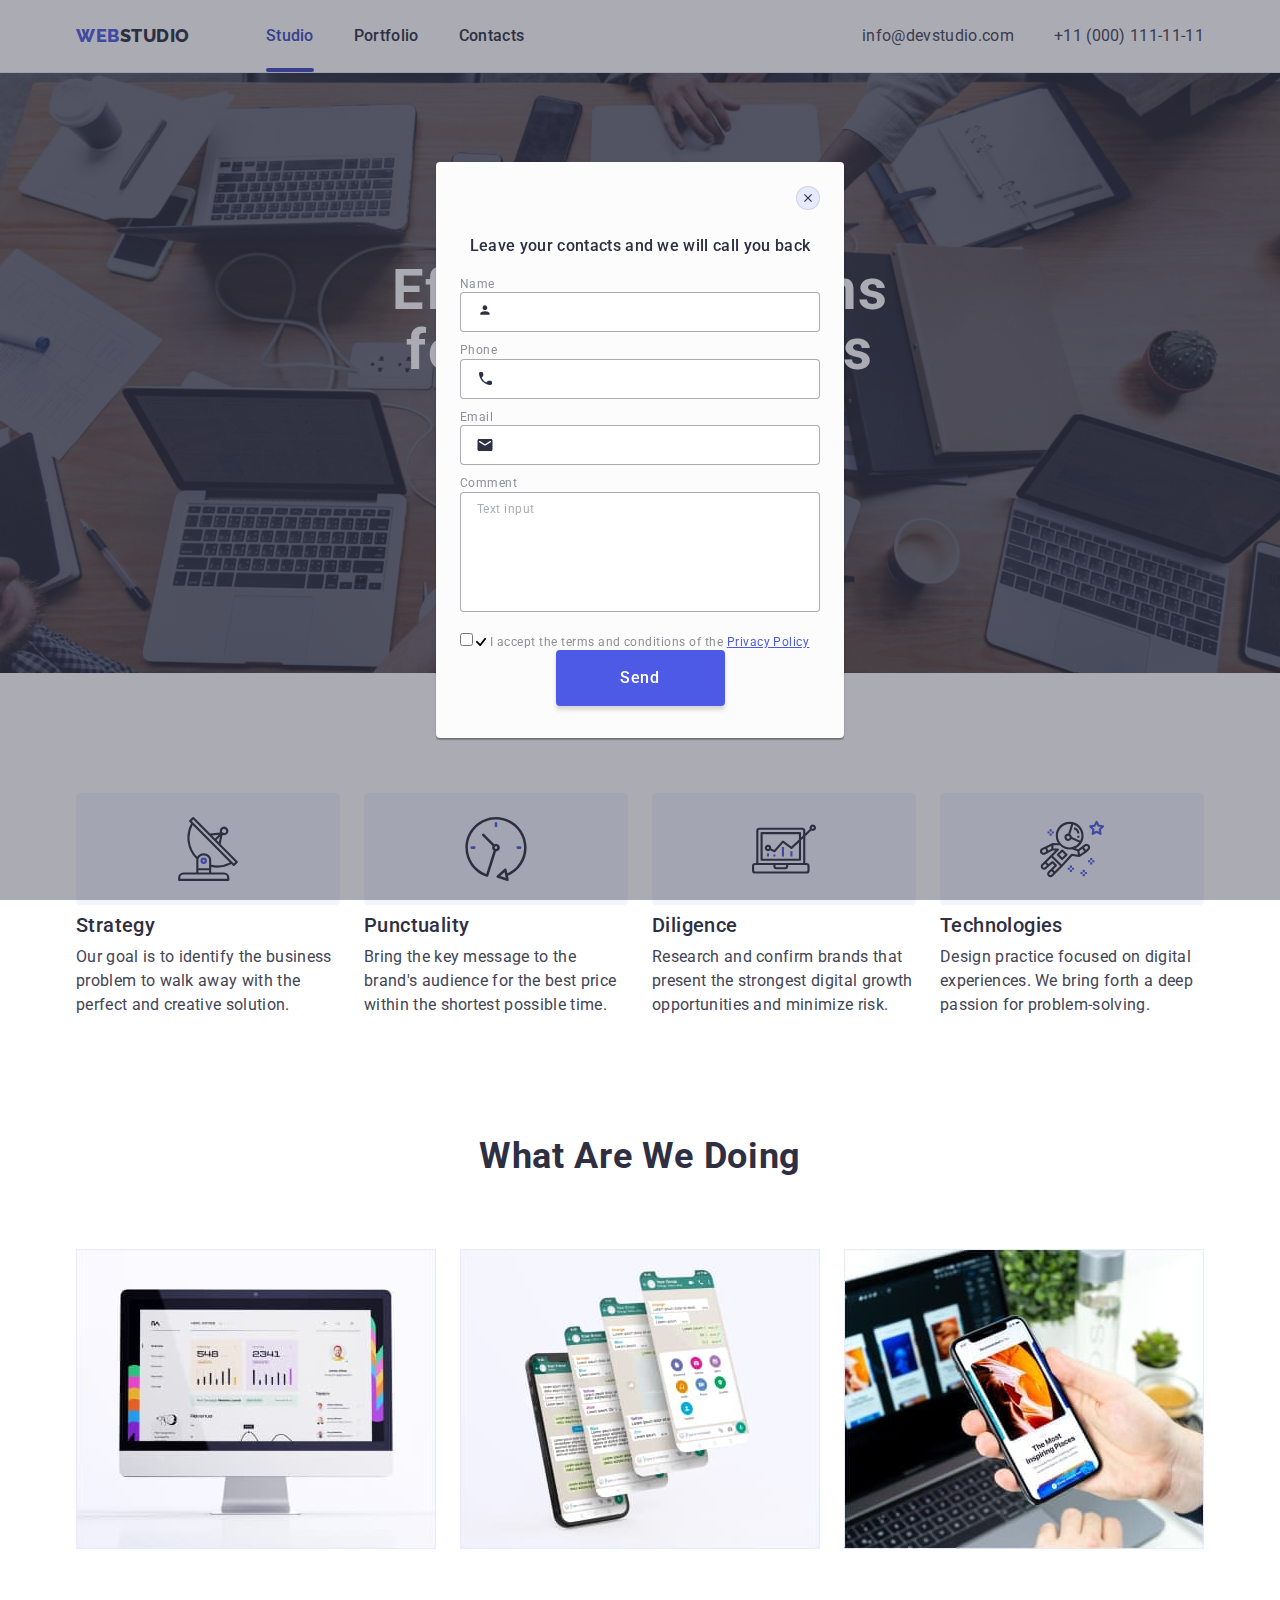
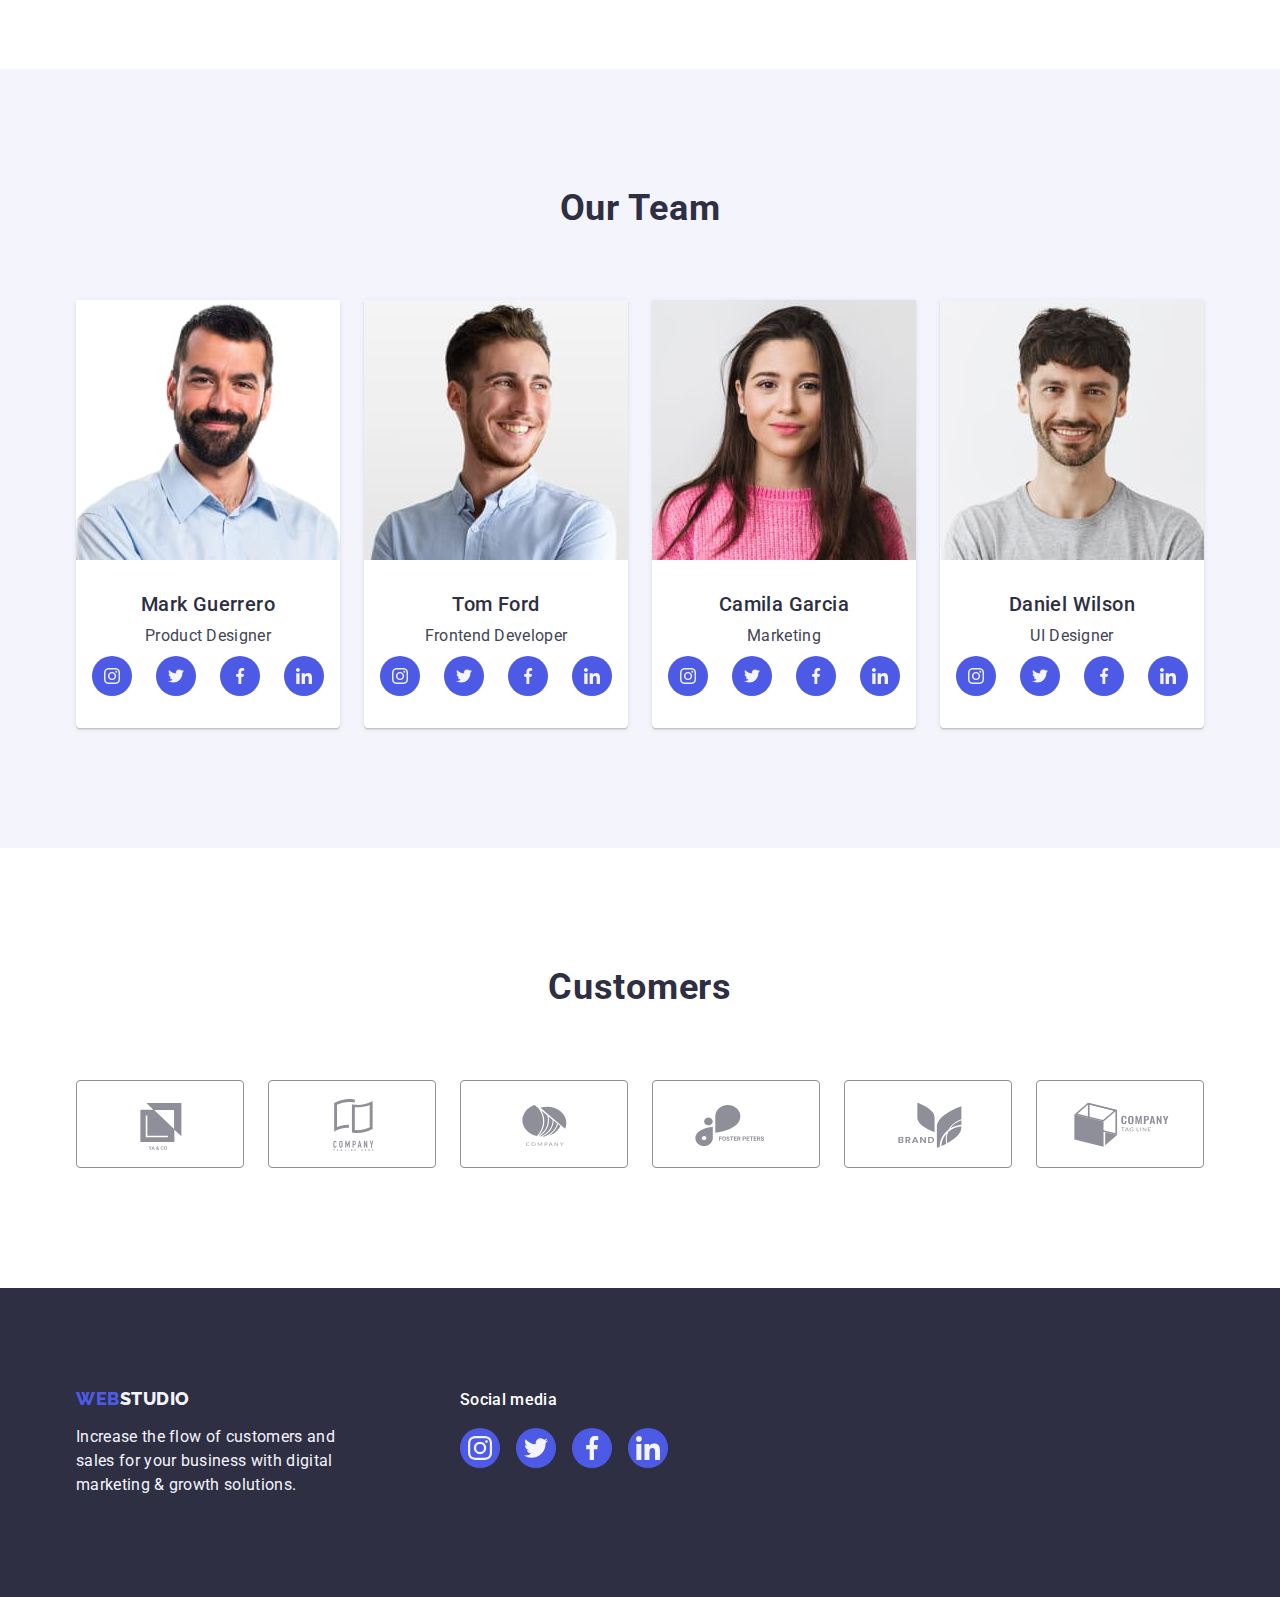
==== index.html @ 2c572b3d "a" ====
<!DOCTYPE html>
<html lang="en">

<head>
  <meta charset="UTF-8" />
  <meta http-equiv="X-UA-Compatible" content="IE=edge" />
  <meta name="viewport" content="width=device-width, initial-scale=1.0" />
  <title>Studio</title>
  <link rel="preconnect" href="https://fonts.googleapis.com">
  <link rel="preconnect" href="https://fonts.gstatic.com" crossorigin>
  <link href="https://fonts.googleapis.com/css2?family=Raleway:wght@800&family=Roboto:wght@400;500;700;900&display=swap" 
        rel="stylesheet">
  <link rel="stylesheet" href="https://cdn.jsdelivr.net/npm/modern-normalize@1.1.0/modern-normalize.min.css">
  <link rel="stylesheet" href="./css/styles.css">
</head>
<body>
  <!-- Header -->
  <header class="header">
    <div class="container page-header-container">
      <nav class="navigation">
        <a class="logo link" href="./index.html">Web<span class="studio-logo-theme-light">Studio</span></a>
        <ul class="menu list">
          <li class="menu-item ">
            <a class="menu-item-link current link" href="./index.html">Studio</a>
          </li>
          <li class="menu-item">
            <a class="menu-item-link link" href="./portfolio.html">Portfolio</a>
          </li>
          <li class="menu-item">
            <a class="menu-item-link link" href="">Contacts</a>
          </li>
        </ul>
      </nav>
      <address class="contact">
        <ul class="contact list">
          <li class="contact-item">
            <a class="contact-item-link link" href="mailto:info@devstudio.com">info@devstudio.com</a>
          </li>
          <li class="contact-item">
            <a class="contact-item-link link" href="tel:+110001111111">+11 (000) 111-11-11</a>
          </li>
        </ul>
      </address>
    </div>
  </header>
  
  <main>
    <!-- HERO -->
    <section class="hero bg-theme-dark overlay">
      <div class="container">
        <h1 class="main-title">Effective Solutions<br>for Your Business</h1>
        <button class="modal-service-btn" type="button" data-modal-open>Order Service</button>
      </div>
  </section>

    <!-- FEATURES -->
    <section class="features section">
      <div class="container">
        <h2 class="features-title title visually-hidden" hidden>Features</h2>
          <ul class="features-list list">
            <li class="features-list-item">
              <div class="icon-container">
                <svg aria-label="antenna" class="features-icon" width="64" height="64">
                  <use href="./images/icons.svg#icon-antenna" ></use>
                </svg>
              </div>
              <h3 class="subtitle">Strategy</h3>
              <p class="description features-description">
                Our goal is to identify the business problem to walk away with
                the perfect and creative solution.
              </p>
            </li>
            <li class="features-list-item">
              <div class="icon-container">
                <svg aria-label="clock" class="features-icon" width="64" height="64">
                  <use href="./images/icons.svg#icon-clock" ></use>
                </svg>
              </div>
              <h3 class="subtitle">Punctuality</h3>
              <p class="description features-description">
                Bring the key message to the brand's audience for the best price
                within the shortest possible time.
              </p>
            </li>
            <li class="features-list-item">
              <div class="icon-container">
                <svg aria-label="diagram" class="features-icon" width="64" height="64">
                  <use href="./images/icons.svg#icon-diagram" ></use>
                </svg>
              </div>
              <h3 class="subtitle">Diligence</h3>
              <p class="description features-description">
                Research and confirm brands that present the strongest digital
                growth opportunities and minimize risk.
              </p>
            </li>
            <li class="features-list-item">
              <div class="icon-container">
                <svg aria-label="astronaut" class="features-icon" width="64" height="64">
                  <use href="./images/icons.svg#icon-astronaut" ></use>
                </svg>
              </div>
              <h3 class="subtitle">Technologies</h3>
              <p class="description features-description">
                Design practice focused on digital experiences. We bring forth a
                deep passion for problem-solving.
              </p>
            </li>
          </ul>
        </div>
    </section>

    <!-- WORK EXAMPLES -->
    <section class="work-examples">
      <div class="container">
        <h2 class="work-examples-title title">What are we doing</h2>
          <ul class="work-examples-list list">
            <li class="work-examples-list-item">
              <img src="./images/img1.jpg" alt="statistics on the monitor" width="360" height="300" />
            </li>
            <li class="work-examples-list-item">
              <img src="./images/img2.jpg" alt="screenshots of the smartphone" width="360" height="300" />
            </li>
            <li class="work-examples-list-item">
              <img src="./images/img3.jpg" alt="smartphone" width="360" height="300" />
            </li>
          </ul>
      </div>
      
    </section>

    <!--TEAM -->
    <section class="team section">
      <div class="container">
          <h2 class="team-title title">Our Team</h2>
        <ul class="team-list list">
          <li class="team-list-item">
            <img src="./images/mark-guerrero.jpg" alt="Mark Guerrero" width="264" height="260" />
            <div class="team-card-content-wrapper">
              <h3 class="subtitle">Mark Guerrero</h3>
              <p class="description team-desc">Product Designer</p>
              <ul class="social-list list">
                <li class="social-list-item">
                  <a href="" class="social-list-link">
                    <svg aria-label="instagram" class="social-icon" width="16" height="16" >
                      <use href="./images/icons.svg#icon-instagram"></use>
                    </svg>
                  </a>
                </li>
                <li class="social-list-item">
                  <a href="" class="social-list-link">
                    <svg aria-label="twitter" class="social-icon" width="16" height="16" >
                      <use href="./images/icons.svg#icon-twitter"></use>
                    </svg>
                  </a>
                </li>
                <li class="social-list-item">
                  <a href="" class="social-list-link">
                    <svg aria-label="facebook" class="social-icon" width="16" height="16" >
                      <use href="./images/icons.svg#icon-facebook"></use>
                    </svg>
                  </a>
                </li>
                <li class="social-list-item">
                  <a href="" class="social-list-link">
                    <svg aria-label="linkedin" class="social-icon" width="16" height="16" >
                      <use href="./images/icons.svg#icon-linkedin"></use>
                    </svg>
                  </a>
                </li>
              </ul>
            </div>
          </li>
          <li class="team-list-item">
            <img src="./images/tom-ford.jpg" alt="Tom Ford" width="264" height="260" />
            <div class="team-card-content-wrapper">
              <h3 class="subtitle">Tom Ford</h3>
              <p class="description team-desc">Frontend Developer</p>
              <ul class="social-list list">
                <li class="social-list-item">
                  <a href="" class="social-list-link">
                    <svg aria-label="instagram" class="social-icon" width="16" height="16" >
                      <use href="./images/icons.svg#icon-instagram"></use>
                    </svg>
                  </a>
                </li>
                <li class="social-list-item">
                  <a href="" class="social-list-link">
                    <svg aria-label="twitter" class="social-icon" width="16" height="16" >
                      <use href="./images/icons.svg#icon-twitter"></use>
                    </svg>
                  </a>
                </li>
                <li class="social-list-item">
                  <a href="" class="social-list-link">
                    <svg aria-label="facebook" class="social-icon" width="16" height="16" >
                      <use href="./images/icons.svg#icon-facebook"></use>
                    </svg>
                  </a>
                </li>
                <li class="social-list-item">
                  <a href="" class="social-list-link">
                    <svg aria-label="linkedin" class="social-icon" width="16" height="16" >
                      <use href="./images/icons.svg#icon-linkedin"></use>
                    </svg>
                  </a>
                </li>
              </ul>
            </div>
          </li>
          <li class="team-list-item">
            <img src="./images/camila-garcia.jpg" alt="Camila Garcia" width="264" height="260" />
            <div class="team-card-content-wrapper">
              <h3 class="subtitle">Camila Garcia</h3>
              <p class="description team-desc">Marketing</p>
              <ul class="social-list list">
                <li class="social-list-item">
                  <a href="" class="social-list-link">
                    <svg aria-label="instagram" class="social-icon" width="16" height="16" >
                      <use href="./images/icons.svg#icon-instagram"></use>
                    </svg>
                  </a>
                </li>
                <li class="social-list-item">
                  <a href="" class="social-list-link">
                    <svg aria-label="twitter" class="social-icon" width="16" height="16" >
                      <use href="./images/icons.svg#icon-twitter"></use>
                    </svg>
                  </a>
                </li>
                <li class="social-list-item">
                  <a href="" class="social-list-link">
                    <svg aria-label="facebook" class="social-icon" width="16" height="16" >
                      <use href="./images/icons.svg#icon-facebook"></use>
                    </svg>
                  </a>
                </li>
                <li class="social-list-item">
                  <a href="" class="social-list-link">
                    <svg aria-label="linkedin" class="social-icon" width="16" height="16" >
                      <use href="./images/icons.svg#icon-linkedin"></use>
                    </svg>
                  </a>
                </li>
              </ul>
            </div>
          </li>
          <li class="team-list-item">
            <img src="./images/daniel-wilson.jpg" alt="Daniel Wilson" width="264" height="260" />
            <div class="team-card-content-wrapper">
              <h3 class="subtitle">Daniel Wilson</h3>
              <p class="description team-desc">UI Designer</p>
              <ul class="social-list list">
                <li class="social-list-item">
                  <a href="" class="social-list-link">
                    <svg aria-label="instagram" class="social-icon" width="16" height="16" >
                      <use href="./images/icons.svg#icon-instagram"></use>
                    </svg>
                  </a>
                </li>
                <li class="social-list-item">
                  <a href="" class="social-list-link">
                    <svg aria-label="twitter" class="social-icon" width="16" height="16" >
                      <use href="./images/icons.svg#icon-twitter"></use>
                    </svg>
                  </a>
                </li>
                <li class="social-list-item">
                  <a href="" class="social-list-link">
                    <svg aria-label="facebook" class="social-icon" width="16" height="16" >
                      <use href="./images/icons.svg#icon-facebook"></use>
                    </svg>
                  </a>
                </li>
                <li class="social-list-item">
                  <a href="" class="social-list-link">
                    <svg aria-label="linkedin" class="social-icon" width="16" height="16" >
                      <use href="./images/icons.svg#icon-linkedin"></use>
                    </svg>
                  </a>
                </li>
              </ul>
            </div>
          </li>
        </ul>
      </div>
    </section>

    <!-- CUSTOMERS -->
    <section class="castomers section">
      <div class="container">
        <h2 class="title">Customers</h2>
        <ul class="customers-list list">
          <li class="customers-list-item">
            <a href="" class="customers-list-link">
              <svg aria-label="logo-customers" class="logo-customers" width="104" height="56">
                <use href="./images/icons.svg#icon-logo"></use>
              </svg>
            </a>
          </li>
          <li class="customers-list-item">
            <a href="" class="customers-list-link">
              <svg aria-label="logo-customers" class="logo-customers" width="104" height="56">
                <use href="./images/icons.svg#icon-logo-1"></use>
              </svg>
            </a>
          </li>
          <li class="customers-list-item">
            <a href="" class="customers-list-link">
              <svg aria-label="logo-customers" class="logo-customers" width="104" height="56">
                <use href="./images/icons.svg#icon-logo-2"></use>
              </svg>
            </a>
          </li>
          <li class="customers-list-item">
            <a href="" class="customers-list-link">
              <svg aria-label="logo-customers" class="logo-customers" width="104" height="56">
                <use href="./images/icons.svg#icon-logo-3"></use>
              </svg>
            </a>
          </li>
          <li class="customers-list-item">
            <a href="" class="customers-list-link">
              <svg aria-label="logo-customers" class="logo-customers" width="104" height="56">
                <use href="./images/icons.svg#icon-logo-4"></use>
              </svg>
            </a>
          </li>
          <li class="customers-list-item">
            <a href="" class="customers-list-link">
              <svg aria-label="logo-customers" class="logo-customers" width="104" height="56">
                <use href="./images/icons.svg#icon-logo-5"></use>
              </svg>
            </a>
          </li>
        </ul>
      </div>
    </section>
  </main>
<!-- FOOTER -->
  <footer class="footer bg-theme-dark">
    <div class="footer-container container ">
      <div class="footer-media-container">
        <a class="logo-theme-dark link" href="./index.html">Web<span class="studio-logo-theme-dark">Studio</span></a>
        <p class="desc-theme-dark description">
          Increase the flow of customers and sales for your business with digital marketing & growth solutions.
        </p>
      </div>
      <div class="social-media-container">
        <p class="footer-media-desc description">Social media</p>
        <ul class="social-list-footer list">
          <li class="social-list-item">
            <a href="" class="social-list-link footer-social-link">
              <svg aria-label="instagram" class="social-icon" width="24" height="24" >
                <use href="./images/icons.svg#icon-instagram"></use>
              </svg>
            </a>
          </li>
          <li class="social-list-item">
            <a href="" class="social-list-link footer-social-link">
              <svg aria-label="twitter" class="social-icon" width="24" height="24" >
                <use href="./images/icons.svg#icon-twitter"></use>
              </svg>
            </a>
          </li>
          <li class="social-list-item">
            <a href="" class="social-list-link footer-social-link">
              <svg aria-label="facebook" class="social-icon" width="24" height="24" >
                <use href="./images/icons.svg#icon-facebook"></use>
              </svg>
            </a>
          </li>
          <li class="social-list-item">
            <a href="" class="social-list-link footer-social-link">
              <svg aria-label="linkedin" class="social-icon" width="24" height="24" >
                <use href="./images/icons.svg#icon-linkedin"></use>
              </svg>
            </a>
          </li>
        </ul>
      </div>
    </div>
  </footer>

<!-- MODAL WINDOW -->
<div class="backdrop" data-modal>
  <div class="modal-window">
    <button type="button" class="modal-close-btn" data-modal-close>
      <svg aria-label="close" class="modal-close-btn-icon" width="8" height="8">
        <use href="./images/icons.svg#icon-close"></use>
      </svg>
    </button>

<!-- MODAL FORM -->
    <form class="modal-form">
      <p class="modal-form-desc">Leave your contacts and we will call you back</p>
<!-- INPUTS-NAME-PHONE-EMAIL -->
      <label class="modal-form-field">
        <span class="modal-form-input-desc">Name</span>
        <span class="modal-form-input-wrapper">
          <input class="modal-form-input" type="text" name="user_name" required pattern="[a-zA-Zа-яА-ЯіІїЇґҐ]+" minlength="2">
          <svg class="input-icon" aria-label="person-icon" width="18" height="18">
            <use href="./images/icons.svg#icon-person"></use>
          </svg>
        </span>
      </label>
      <label class="modal-form-field">
        <span class="modal-form-input-desc">Phone</span>
        <span class="modal-form-input-wrapper">
          <input type="tel" name="user_phone_number" class="modal-form-input" required pattern="[0-9]{3}-[0-9]{3}-[0-9]{2}-[0-9]{2}"
          title="xxx-xxx-xx-xx">
          <svg aria-label="phone-icon" class="input-icon" width="18" height="24" >
            <use href="./images/icons.svg#icon-phone"></use>
          </svg>
        </span>
      </label>
      <label class="modal-form-field">
        <span class="modal-form-input-desc">Email</span>
        <span class="modal-form-input-wrapper">
          <input type="email" name="user_email" class="modal-form-input" required>
          <svg aria-label="phone-icon" class="input-icon" width="18" height="24">
            <use href="./images/icons.svg#icon-email"></use>
          </svg>
        </span>
      </label>
<!-- TEXTAREA -->
      <label class="modal-form-text-input">
        <span class="modal-form-input-desc">Comment</span>
        <textarea class="modal-form-message" name="user-message" placeholder="Text input"></textarea>
      </label>
<!-- CHECKBOX -->
      <label for="user-policy" class="modal-form-check-desc">
        <input class="modal-form-check" type="checkbox" name="user-policy" required>
        <svg class="modal-form-own-checkbox" width="10" height="8">
          <use class="modal-form-chekmark-icon" href="./images/icons.svg#icon-check"></use>
        </svg>
        I accept the terms and conditions of the&nbsp;<a href="" class="policy-link">Privacy Policy</a>
      </label>
<!-- SUBMIT BUTTON -->
      <button type="submit" class="modal-form-submit-btn">Send</button>
    </form>
    </div>
    </div>

  <script src="./js/modal.js"></script>
</body>
</html>
---- css/styles.css ----
:root {
    --primary-font: 'Roboto', sans-serif;
    --secondary-font: 'Raleway', sans-serif;
    --primary-text-color-theme-light: #2E2F42;
    --secondary-text-color-theme-light: #434455;
    --primary-text-color-theme-dark: #F4F4FD;
    --accent-color: #404BBF;
    --accent-page-color: #4D5AE5;
    --secondary-page-color: #E7E9FC;
    --thirdly-page-color: #8E8F99;
    --background-color-theme-light: #FFFFFF;
    --background-color-theme-dark: #2E2F42;
    --accent-background-color: #31D0AA;
    --modal-color: #FCFCFC;
    --transition-dur-and-func: 250ms cubic-bezier(0.4, 0, 0.2, 1);
}

.list {
    list-style: none;
}

.link {
    text-decoration: none;
}

button {
    cursor: pointer;
}

h1,
h2,
h3,
h4,
p {
    margin-top: 0;
    margin-bottom: 0;
    letter-spacing: 0.02em;
}

ul,
ol {
    margin-top: 0;
    margin-bottom: 0;
    padding-left: 0;
}

img {
    display: block;
}

.container {
    width: 1158px;
    margin-right: auto;
    margin-left: auto;
    padding-left: 15px;
    padding-right: 15px;
}

.section {
    padding-top: 120px;
    padding-bottom: 120px;
}

.visually-hidden {
    position: absolute;
    width: 1px;
    height: 1px;
    margin: -1px;
    border: 0;
    padding: 0;
    white-space: nowrap;
    clip-path: inset(100%);
    clip: rect(0 0 0 0);
    overflow: hidden;
}

body {
    font-family: var(--primary-font);
    color: var(--secondary-text-color-theme-light);
    background-color: var(--background-color-theme-light);
}

/* ================COMPONENTS============ */
.subtitle {
    font-weight: 500;
    font-size: 20px;
    line-height: 1.2;
    color: var(--primary-text-color-theme-light);
    margin-bottom: 8px;
}

.description {
    font-size: 16px;
    line-height: 1.5;
    letter-spacing: 0.02em;
    color: var(--secondary-text-color-theme-light);
}

.desc-theme-dark {
    color: var(--primary-text-color-theme-dark);
    width: 264px;
}

.bg-theme-dark {
    background-color: var(--background-color-theme-dark);
    padding-top: 100px;
    padding-bottom: 100px;
}

.title {
    font-weight: 700;
    font-size: 36px;
    line-height: 1.1;
    text-align: center;
    text-transform: capitalize;
    color: var(--primary-text-color-theme-light);
    margin-bottom: 72px;
}

.logo {
    font-family: var(--secondary-font);
    font-weight: 800;
    font-size: 18px;
    line-height: 1.17;
    letter-spacing: 0.03em;
    text-transform: uppercase;
    color: var(--accent-page-color);
    margin-right: 76px;
}

.logo-theme-dark {
    display: flex;
    font-family: var(--secondary-font);
    font-weight: 800;
    font-size: 18px;
    line-height: 1.17;
    letter-spacing: 0.03em;
    text-transform: uppercase;
    color: var(--accent-page-color);
    margin-bottom: 16px;
}

.studio-logo-theme-dark {
    color: var(--primary-text-color-theme-dark);
}

.studio-logo-theme-light {
    color: var(--primary-text-color-theme-light);
}

/* ================/COMPONENTS============ */

/* ================HEADER================ */
.header {
    box-shadow: 0px 2px 1px rgba(46, 47, 66, 0.08), 0px 1px 1px rgba(46, 47, 66, 0.16), 0px 1px 6px rgba(46, 47, 66, 0.08);
}

.menu-item-link {
    position: relative;
    font-weight: 500;
    font-size: 16px;
    line-height: 1.5;
    letter-spacing: 0.02em;
    color: var(--primary-text-color-theme-light);
    padding: 26px 0 26px;
    transition: color var(--transition-dur-and-func);
}

.menu-item:not(:last-child) {
    margin-right: 40px;
}

.current::after {
    position: absolute;
    left: 0;
    bottom: -1px;
    content: '';
    display: block; 
    width: 100%;
    height: 4px;
    border-radius: 2px;
    background-color: var(--accent-color);
    transition: background-color var(--transition-dur-and-func);
}

.current {
    color: var(--accent-color);
}

.menu-item-link:hover,
.menu-item-link:focus {
    color: var(--accent-color);
}

/* ADDRESS */
.contact-item-link {
    font-style: normal;
    font-size: 16px;
    line-height: 1.5;
    letter-spacing: 0.02em;
    color: var(--secondary-text-color-theme-light);
    transition: color var(--transition-dur-and-func);
}

.contact {
    display: flex;
    margin-left: auto;
}

.contact-item:not(:last-child) {
    margin-right: 40px;
}

.contact-item-link:hover,
.contact-item-link:focus {
    color: var(--accent-color);
}

.header {
    display: flex;
    padding-top: 24px;
    padding-bottom: 24px;
    border-bottom: 1px solid var(--secondary-page-color);
}

.page-header-container {
    display: flex;
    align-items: center;
}

.menu {
    display: flex;
}

.navigation {
    display: flex;
    align-items: center;
}

/* ===============/HEADER================= */

/* ===============HERO================= */
.overlay {
    max-width: 1440px;
    height: 600px;
    margin-left: auto;
    margin-right: auto;
    background-repeat: no-repeat;
    background-position: center;
    background-size: cover;
    background-image:
    linear-gradient(rgba(46, 47, 66, 0.7), rgba(46, 47, 66, 0.7)),
    url(../images/people-office.jpg);
}

.modal-service-btn {
    display: block;
    font-family: var(--primary-font);
    font-weight: 500;
    font-size: 16px;
    line-height: 1.5;
    letter-spacing: 0.04em;
    color: var(--background-color-theme-light);
    text-align: center;
    background-color: var(--accent-page-color);
    border-radius: 4px;
    border: none;
    padding: 16px 32px;
    margin-top: 48px;
    margin-left: auto;
    margin-right: auto;
    min-width: 169px;
    transition: background-color var(--transition-dur-and-func);
}

.modal-service-btn:hover,
.modal-service-btn:focus {
    background-color: var(--accent-color);
}

.main-title {
    font-weight: 700;
    font-size: 56px;
    line-height: 1.07;
    color: var(--background-color-theme-light);
    max-width: 496px;
    text-align: center;
    margin-left: auto;
    margin-right: auto;
}

.hero {
    padding-top: 188px;
    padding-bottom: 188px;
}

/* ===============/HERO================= */

/* ===============FEATURES================= */
.features-list {
    display: flex;
    gap: 24px;
}

.features-description {
    max-width: 264px;
}

.icon-container {
    display: flex;
    justify-content: center;
    align-items: center;
    min-width: 264px;
    height: 112px;
    background-color: var(--primary-text-color-theme-dark);
    border-radius: 4px;
    margin-bottom: 8px;
}

/* ===============/FEATURES================= */

/* ================WORK EXAMPLES============= */
.work-examples {
    padding-bottom: 120px;
}

.work-examples-list {
    display: flex;
    gap: 24px;
    align-items: center;
}

.work-examples-list-item {
    width: calc((100% - 48px) / 3);
}
/* ================/WORK EXAMPLES============= */

/* ==============TEAM================= */
.team {
    background-color: var(--primary-text-color-theme-dark);
}

.team-list {
    display: flex;
    text-align: center;
    flex-wrap: wrap;
    gap: 24px;
}

.team-list-item {
    background-color: var(--background-color-theme-light);
    flex-basis: calc((100% - 72px) / 4);
    border-radius: 0px 0px 4px 4px;
    box-shadow: 0px 1px 6px rgba(46, 47, 66, 0.08), 0px 1px 1px rgba(46, 47, 66, 0.16), 0px 2px 1px rgba(46, 47, 66, 0.08);
}

.team-card-content-wrapper {
    padding: 32px 0px;
    max-width: 264px;
}

.team-desc {
    margin-bottom: 8px;
}

.social-list {
    display: flex;
    justify-content: center;
    gap: 24px;

}

.social-list-item {
    width: 40px;
    height: 40px;
    flex-basis: calc((100% - 72) / 4);
}

.social-list-link {
    display: flex;
    justify-content: center;
    align-items: center;
    width: 100%;
    height: 100%;
    border-radius: 50%;
    background-color: var(--accent-page-color);
    color: var(--primary-text-color-theme-dark);
    transition: background-color var(--transition-dur-and-func);
}

.social-list-link:hover,
.social-list-link:focus {
    background-color: var(--accent-color);
}

.social-icon {
    fill: currentColor;
}

/* ===============/TEAM================= */

/* ================CUSTOMERS================= */
.customers-list {
    display: flex;
    flex-wrap: wrap;
    align-items: center;
    gap: 24px;
}

.customers-list-item {
    flex-basis: calc((100% - 120px) / 6);
    height: 88px;
    background-color: var(--background-color-theme-light);
}

.customers-list-link {
    transition: border-color var(--transition-dur-and-func),
    color var(--transition-dur-and-func);
}

.customers-list-link:hover,
.customers-list-link:focus {
    border-color: var(--accent-color);
    color: var(--accent-color);
}

.logo-customers {
    fill:currentColor;
    transition: fill var(--transition-dur-and-func);
}

.logo-customers:hover,
.logo-customers:focus {
    fill: var(--accent-color);
}

.customers-list-link {
    display: flex;
    justify-content: center;
    align-items: center;
    width: 100%;
    height: 100%;
    border: 1px solid var(--thirdly-page-color);
    border-radius: 4px;
    color: var(--thirdly-page-color);
}

/* ===============/CUSTOMERS================= */

/* ================FOOTER================= */

.footer-container {
    display: flex;
    align-items: baseline;
}

.footer-media-container {
    margin-right: 120px;
}

.footer-media-desc {
    font-weight: 500;
    color: var(--background-color-theme-light);
    margin-bottom: 16px;
}

.social-list-footer {
    display: flex;
    flex-wrap: wrap;
    align-items: center;
    gap: 16px;
}

.footer-social-link:hover,
.footer-social-link:focus {
    background-color: var(--accent-background-color);
}
/* ===============/FOOTER================= */


/* ===============PORTFOLIO-PAGE================= */

/* ===============FILTER BUTTONS================= */
.filter-btn {
    font-family: var(--primary-font);
    font-weight: 500;
    font-size: 16px;
    text-align: center;
    line-height: 1.5;
    letter-spacing: 0.04em;
    color: var(--accent-page-color);
    background-color: var(--primary-text-color-theme-dark);
    border: 1px solid var(--secondary-page-color);
    border-radius: 4px;
    padding: 12px 24px;
    transition: color var(--transition-dur-and-func), 
    background-color var(--transition-dur-and-func),
    border-color var(--transition-dur-and-func),
    box-shadow var(--transition-dur-and-func);
}

.filter-btn:hover,
.filter-btn:focus {
    color: var(--background-color-theme-light);
    background-color: var(--accent-color);
    border: 1px solid transparent;
    box-shadow: 0px 3px 1px rgba(0, 0, 0, 0.1), 0px 2px 1px rgba(0, 0, 0, 0.08), 0px 2px 2px rgba(0, 0, 0, 0.12);
}

.filters-list {
    display: flex;
    gap: 24px;
    align-items: center;
    justify-content: center;
    margin-bottom: 72px;
}

/* ===============/FILTER BUTTONS================= */

/* ===============GALLERY================= */
.gallery {
    padding-top: 96px;
    padding-bottom: 120px;
}

.gallery-list {
    display: flex;
    flex-wrap: wrap;
    column-gap: 24px;
    row-gap: 48px;
    flex-basis: calc((100% - 48px) / 3);
}

.gallery-list-link {
    display: block;
    transition: box-shadow var(--transition-dur-and-func);
}

.gallery-list-content-wrapper {
    padding: 32px 16px;
    border: 1px solid var(--secondary-page-color);
    border-top: none;
}

.gallery-list-link:hover,
.gallery-list-link:focus {
    box-shadow: 0px 1px 6px rgba(46, 47, 66, 0.08), 0px 1px 1px rgba(46, 47, 66, 0.16), 0px 2px 1px rgba(46, 47, 66, 0.08);
}

.gallery-list-img-wrapper {
    position: relative;
    overflow: hidden;
}

.overlay-gallery-portfolio {
    position: absolute;
    top: 0;
    left: 0;
    width: 100%;
    height: 100%;
    background-color:var(--accent-page-color);
    color: var(--primary-text-color-theme-dark);
    padding: 40px 32px;
    overflow: auto;
    transform: translate(0, 100%);
    transition: transform var(--transition-dur-and-func)
}

.gallery-list-link:hover .overlay-gallery-portfolio,
.gallery-list-link:focus .overlay-gallery-portfolio {
    transform: translate(0, 0);
}
/* ===============/GALLERY================= */

/* ===============/PORTFOLIO-PAGE================= */

/* ===============MODAL WINDOW================= */
.backdrop {
    position: fixed;
    top: 0;
    left: 0;
    z-index: 100;
    width: 100%;
    height: 100%;
    background-color: rgba(46, 47, 66, 0.4);
    transition: opacity var(--transition-dur-and-func), 
    visibility var(--transition-dur-and-func);
}

.backdrop.is-hidden {
    opacity: 0;
    visibility: hidden;
    pointer-events: none;
}

.modal-window {
    position: absolute;
    top: 50%;
    left: 50%;
    transform: translate(-50%, -50%);
    width: 408px;
    min-height: 576px;
    border-radius: 4px;
    background-color: var(--modal-color);
    box-shadow: 0px 1px 1px rgba(0, 0, 0, 0.14), 0px 1px 3px rgba(0, 0, 0, 0.12), 0px 2px 1px rgba(0, 0, 0, 0.2);
    transition: transform var(--transition-dur-and-func);
    padding: 72px 24px 24px 24px;
}

.modal-close-btn {
    position: absolute;
    top: 24px;
    right: 24px;
    display: flex;
    justify-content: center;
    align-items: center;
    width: 24px;
    height: 24px;
    border-radius: 50%;
    padding: 0;
    background-color: var(--secondary-page-color);
    border: 1px solid rgba(0, 0, 0, 0.1);
    transition: background-color var(--transition-dur-and-func),
    border var(--transition-dur-and-func);
}

.modal-close-btn-icon {
    fill: var(--background-color-theme-dark);
}

.modal-close-btn:hover,
.modal-close-btn:focus {
    border: none;
    background-color: var(--accent-color);
}

.modal-close-btn:hover .modal-close-btn-icon,
.modal-close-btn:focus .modal-close-btn-icon {
    fill: var(--background-color-theme-light);
}

.modal-close-btn-icon {
    transition: fill var(--transition-dur-and-func);
}
/* ===============/MODAL WINDOW================= */

/* ===============MODAL FORM================= */
/* .modal-form {
    display: flex;
    flex-direction: column;
    max-height: 488;
    padding: 72px 24px 24px 24px; 
} */

.modal-form-desc {
    font-weight: 500;
    font-size: 16px;
    line-height: 1.5;
    letter-spacing: 0.02em;
    color: var(--primary-text-color-theme-light);
    text-align: center;
    margin-bottom: 16px;
}

/* =INPUTS-NAME_PHONE_EMAIL= */
.modal-form-field {
    display: block;
    margin-bottom: 8px;
}

.modal-form-input-desc {
    /* display: block; */
    font-weight: 400;
    font-size: 12px;
    line-height: 1.16px;
    letter-spacing: 0.04em;
    color: var(--thirdly-page-color);
    margin-bottom: 4px;
}

.modal-form-input{
    width: 100%;
    height: 40px;
    padding-left: 38px;
    border-radius: 4px;
    border: 1px solid rgba(46, 47, 66, 0.4);
    color: var(--primary-text-color-theme-light);
    transform: border-color var(--transition-dur-and-func);
}

.modal-form-input:focus {
    outline: none;
    border-color: var(--accent-page-color);
}

.modal-form-input-wrapper {
    position: relative;
    display: block;
}

.input-icon {
    position: absolute;
    top: 50%;
    left: 16px;
    transform: translateY(-50%);
    /* display: block; */
    fill: var(--primary-text-color-theme-light);
    cursor: pointer;
    transition: fill var(--transition-dur-and-func),
    filter var(--transition-dur-and-func);
}

.modal-form-input:focus + .input-icon {
    fill: var(--accent-page-color);
    /* filter: drop-shadow(0px 4px 4px rgba(0, 0, 0, 0.25)) drop-shadow(0px 4px 4px rgba(0, 0, 0, 0.25)); */
}
/* =/NAME_PHONE_EMAIL= */


/* =TEXTAREA=*/
.modal-form-text-input {
    display: block;
    margin-bottom: 16px;
}

.modal-form-message {
    resize: none;
    width: 100%;
    height: 120px;
    padding: 8px 16px;
    border: 1px solid rgba(46, 47, 66, 0.4);
    border-radius: 4px;
    color: var(--primary-text-color-theme-light);
    transition: border-color var(--transition-dur-and-func);
}

.modal-form-message::placeholder {
    padding-top: 8px;
    font-weight: 400;
    font-size: 12px;
    line-height: 1.16px;
    letter-spacing: 0.04em;
    color: rgba(46, 47, 66, 0.4);
}

.modal-form-message:focus {
    outline: none;
    border-color: var(--accent-page-color);
}
/* =/TEXTAREA=*/

/* =CHECKBOX= */

/* .modal-form-check-desc::before {
    display: block;
    width: 16px;
    height: 16px;
    border-radius: 2px;
    border: 1px solid rgba(46, 47, 66, 0.4);
    content: "";
    cursor: pointer;
    margin-right: 8px;
} */

.policy-link {
    color: var(--accent-page-color);
}

.modal-form-check-desc {
    /* display: flex; */
    /* align-items: center; */
    font-size: 12px;
    line-height: 1.16;
    letter-spacing: 0.04em;
    color: var(--thirdly-page-color);
    margin-bottom: 24px;
} 

/* .modal-form-input-fake-check {
    opacity: 0;
} */

/* .fake-check {
opacity: 0;
} */
/* .modal-form-check:checked + .modal-form-input-fake-check + span {
opacity: 1;
} */


/* .modal-form-check:checked + .modal-form-check-desc::before {
background-color: var(--accent-color);
border-color: var(--accent-color);
} */

.modal-form-check:focus + .modal-form-check-desc::before {
    /* background-color: var(--accent-color); */
    border-color: var(--accent-color);
    }

.modal-form-submit-btn {
    display: block;
    margin-right: auto;
    margin-left: auto;
    align-self: center;
    font-weight: 500;
    font-size: 16px;
    line-height: 1.5;
    letter-spacing: 0.04em;
    text-align: center;
    border-radius: 4px;
    color: var(--background-color-theme-light); 
    border: none;
    padding: 16px 32px;
    min-width: 169px;
    background-color: var(--accent-page-color);
    box-shadow: 0px 4px 4px rgba(0, 0, 0, 0.15);
    transition: background-color var(--transition-dur-and-func);
}

.modal-form-submit-btn:focus {
    background-color: var(--accent-color);
}
/* ===============/MODAL FORM================= */
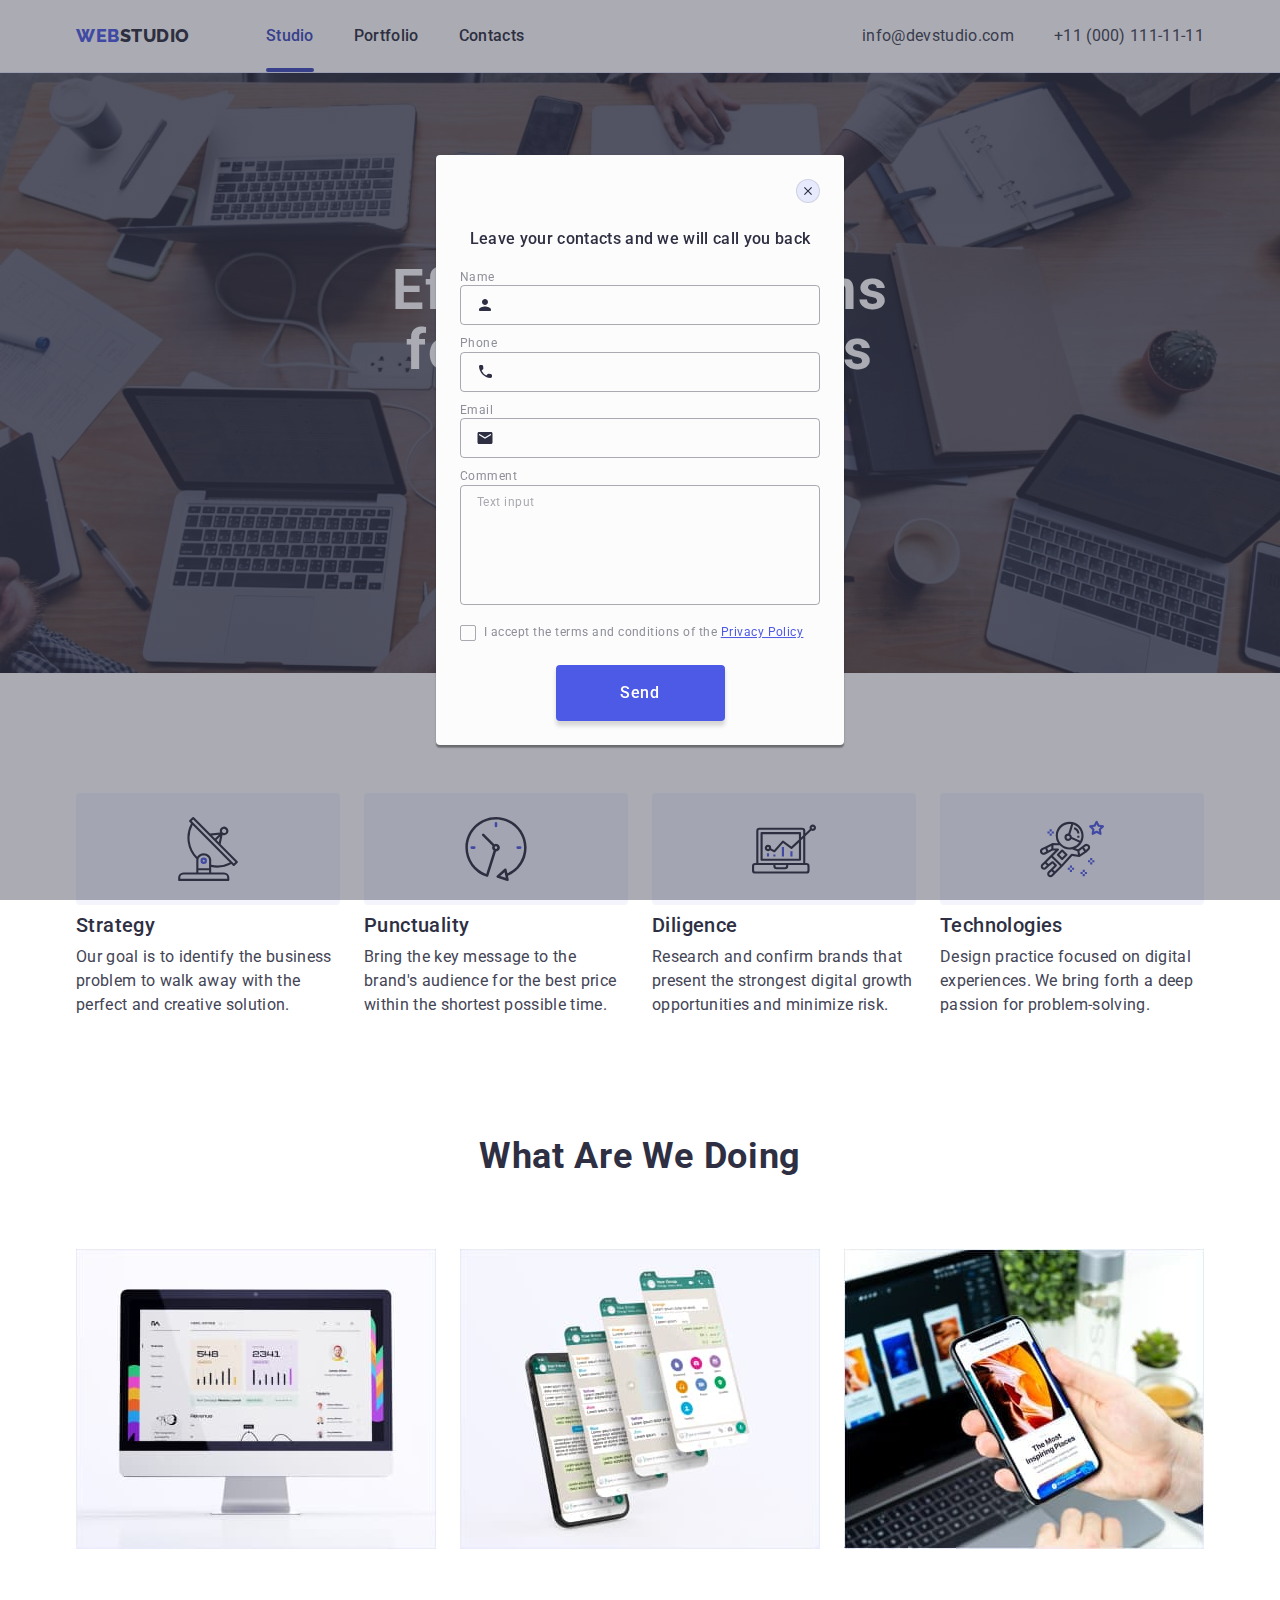
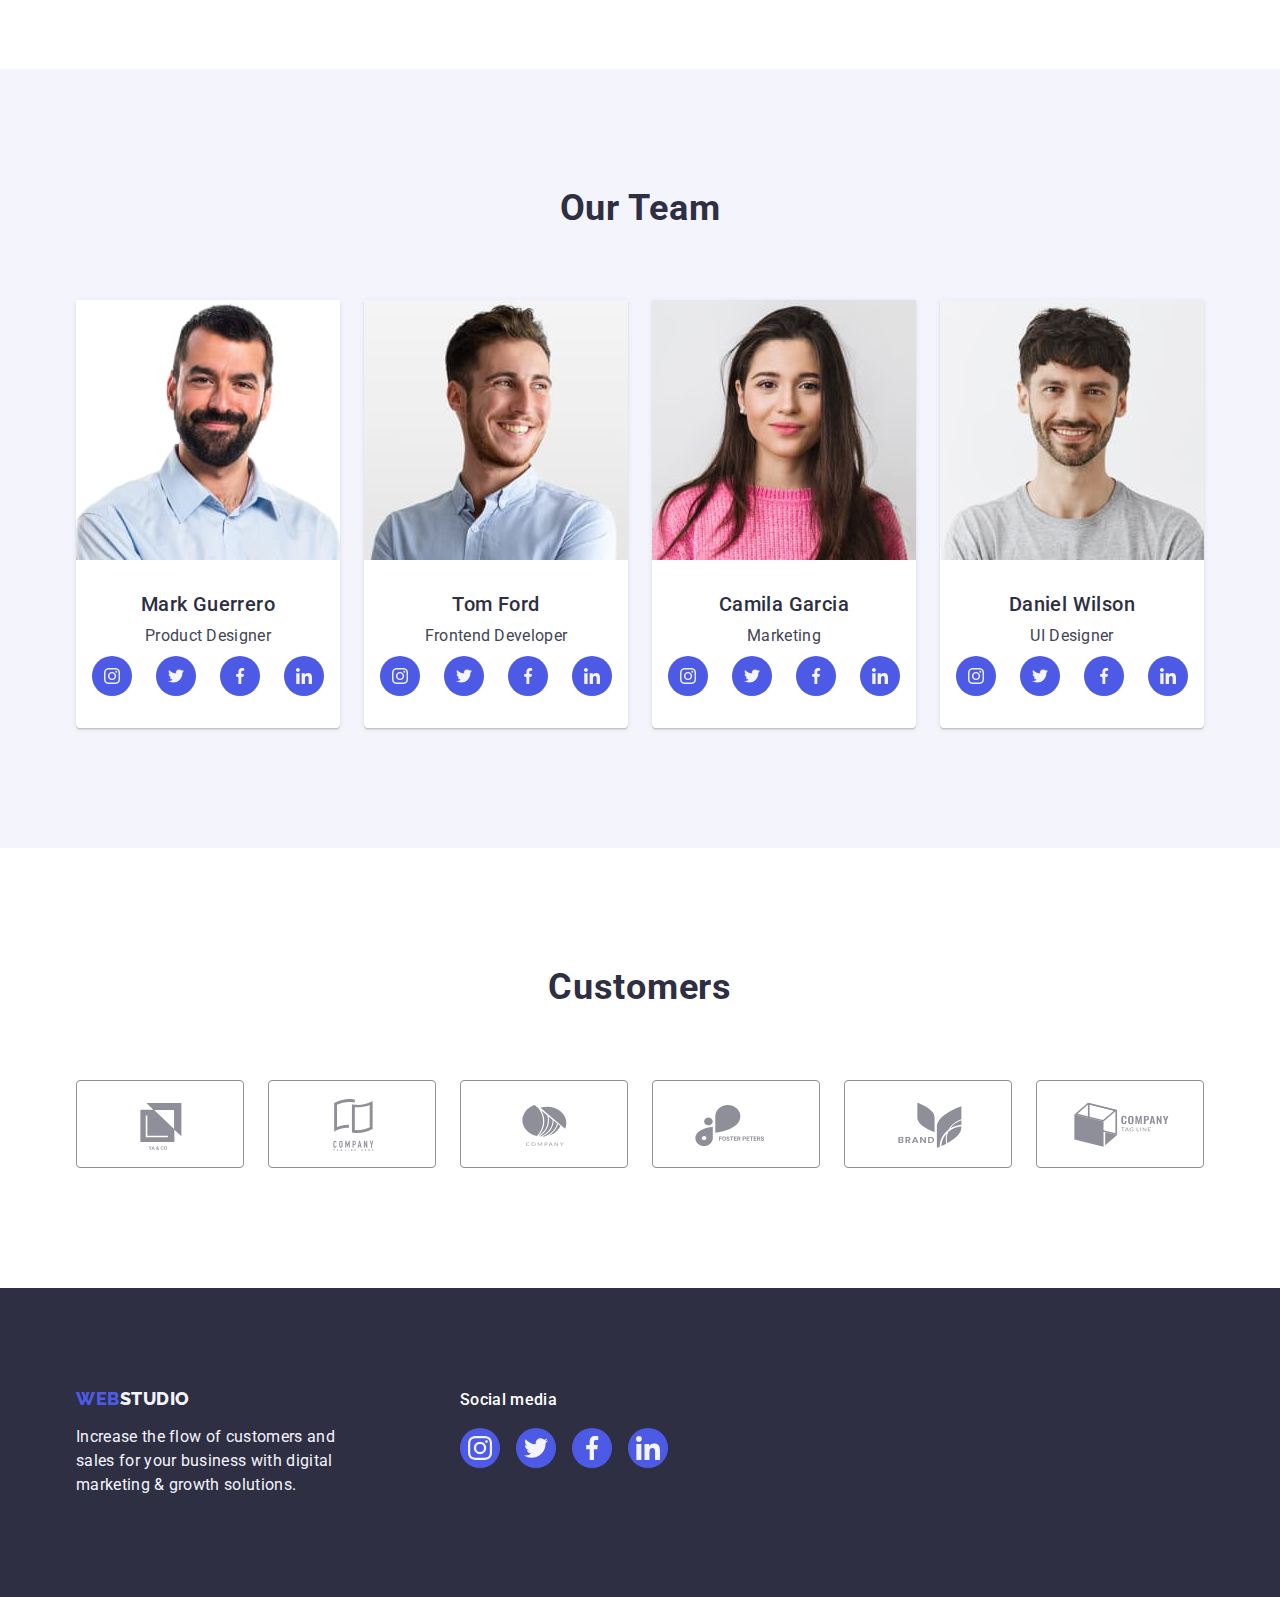
==== commit 20a0bdf7: "add" ====
--- a/index.html
+++ b/index.html
@@ -429,10 +429,10 @@
         <textarea class="modal-form-message" name="user-message" placeholder="Text input"></textarea>
       </label>
 <!-- CHECKBOX -->
-      <label for="user-policy" class="modal-form-check-desc">
-        <input class="modal-form-check" type="checkbox" name="user-policy" required>
-        <svg class="modal-form-own-checkbox" width="10" height="8">
-          <use class="modal-form-chekmark-icon" href="./images/icons.svg#icon-check"></use>
+      <label class="modal-form-check-desc">
+        <input class="modal-form-checkbox" type="checkbox" name="user-policy" required>
+        <svg class="modal-form-own-checkbox" width="16" height="16">
+          <use class="modal-form-chekmark-icon" href="./images/icons.svg#icon-checkmark"></use>
         </svg>
         I accept the terms and conditions of the&nbsp;<a href="" class="policy-link">Privacy Policy</a>
       </label>
--- a/css/styles.css
+++ b/css/styles.css
@@ -663,6 +663,7 @@
 }
 
 /* =INPUTS-NAME_PHONE_EMAIL= */
+
 .modal-form-field {
     display: block;
     margin-bottom: 8px;
@@ -685,6 +686,7 @@
     border-radius: 4px;
     border: 1px solid rgba(46, 47, 66, 0.4);
     color: var(--primary-text-color-theme-light);
+    background-color: inherit;
     transform: border-color var(--transition-dur-and-func);
 }
 
@@ -718,6 +720,7 @@
 
 
 /* =TEXTAREA=*/
+
 .modal-form-text-input {
     display: block;
     margin-bottom: 16px;
@@ -731,6 +734,7 @@
     border: 1px solid rgba(46, 47, 66, 0.4);
     border-radius: 4px;
     color: var(--primary-text-color-theme-light);
+    background-color: inherit;
     transition: border-color var(--transition-dur-and-func);
 }
 
@@ -751,24 +755,18 @@
 
 /* =CHECKBOX= */
 
-/* .modal-form-check-desc::before {
-    display: block;
-    width: 16px;
-    height: 16px;
-    border-radius: 2px;
-    border: 1px solid rgba(46, 47, 66, 0.4);
-    content: "";
-    cursor: pointer;
-    margin-right: 8px;
-} */
-
 .policy-link {
     color: var(--accent-page-color);
 }
 
+.modal-form-checkbox {
+appearance: none;
+position: absolute;
+}
+
 .modal-form-check-desc {
-    /* display: flex; */
-    /* align-items: center; */
+    display: flex;
+    align-items: center;
     font-size: 12px;
     line-height: 1.16;
     letter-spacing: 0.04em;
@@ -776,27 +774,44 @@
     margin-bottom: 24px;
 } 
 
-/* .modal-form-input-fake-check {
+.modal-form-own-checkbox {
+    padding: 4px 3px;
+    /* fill: var(--accent-color); */
+    /* background: var(--accent-color); */
+    border: 1px solid rgba(46, 47, 66, 0.4);;
+    border-radius: 2px;
+    cursor: pointer;
+    margin-right: 8px;
+}
+
+.modal-form-checkbox:checked + .modal-form-own-checkbox {
+    outline: none;
+    border-color: var(--accent-color);
+    background-color: var(--accent-color);
+}
+
+.modal-form-chekmark-icon {
     opacity: 0;
-} */
-
-/* .fake-check {
-opacity: 0;
-} */
-/* .modal-form-check:checked + .modal-form-input-fake-check + span {
-opacity: 1;
-} */
-
+}
+
+.modal-form-checkbox:checked + .modal-form-own-checkbox > .modal-form-chekmark-icon {
+    opacity: 1;
+}
+
+.modal-form-checkbox:focus + .modal-form-own-checkbox {
+    border-color: var(--accent-color);
+    background-color: var(--accent-color);
+}
 
 /* .modal-form-check:checked + .modal-form-check-desc::before {
 background-color: var(--accent-color);
 border-color: var(--accent-color);
 } */
 
-.modal-form-check:focus + .modal-form-check-desc::before {
-    /* background-color: var(--accent-color); */
+/* .modal-form-check:focus + .modal-form-check-desc::before {
+    background-color: var(--accent-color);
     border-color: var(--accent-color);
-    }
+    } */
 
 .modal-form-submit-btn {
     display: block;
@@ -819,6 +834,7 @@
 }
 
 .modal-form-submit-btn:focus {
+    outline: none;
     background-color: var(--accent-color);
 }
 /* ===============/MODAL FORM================= */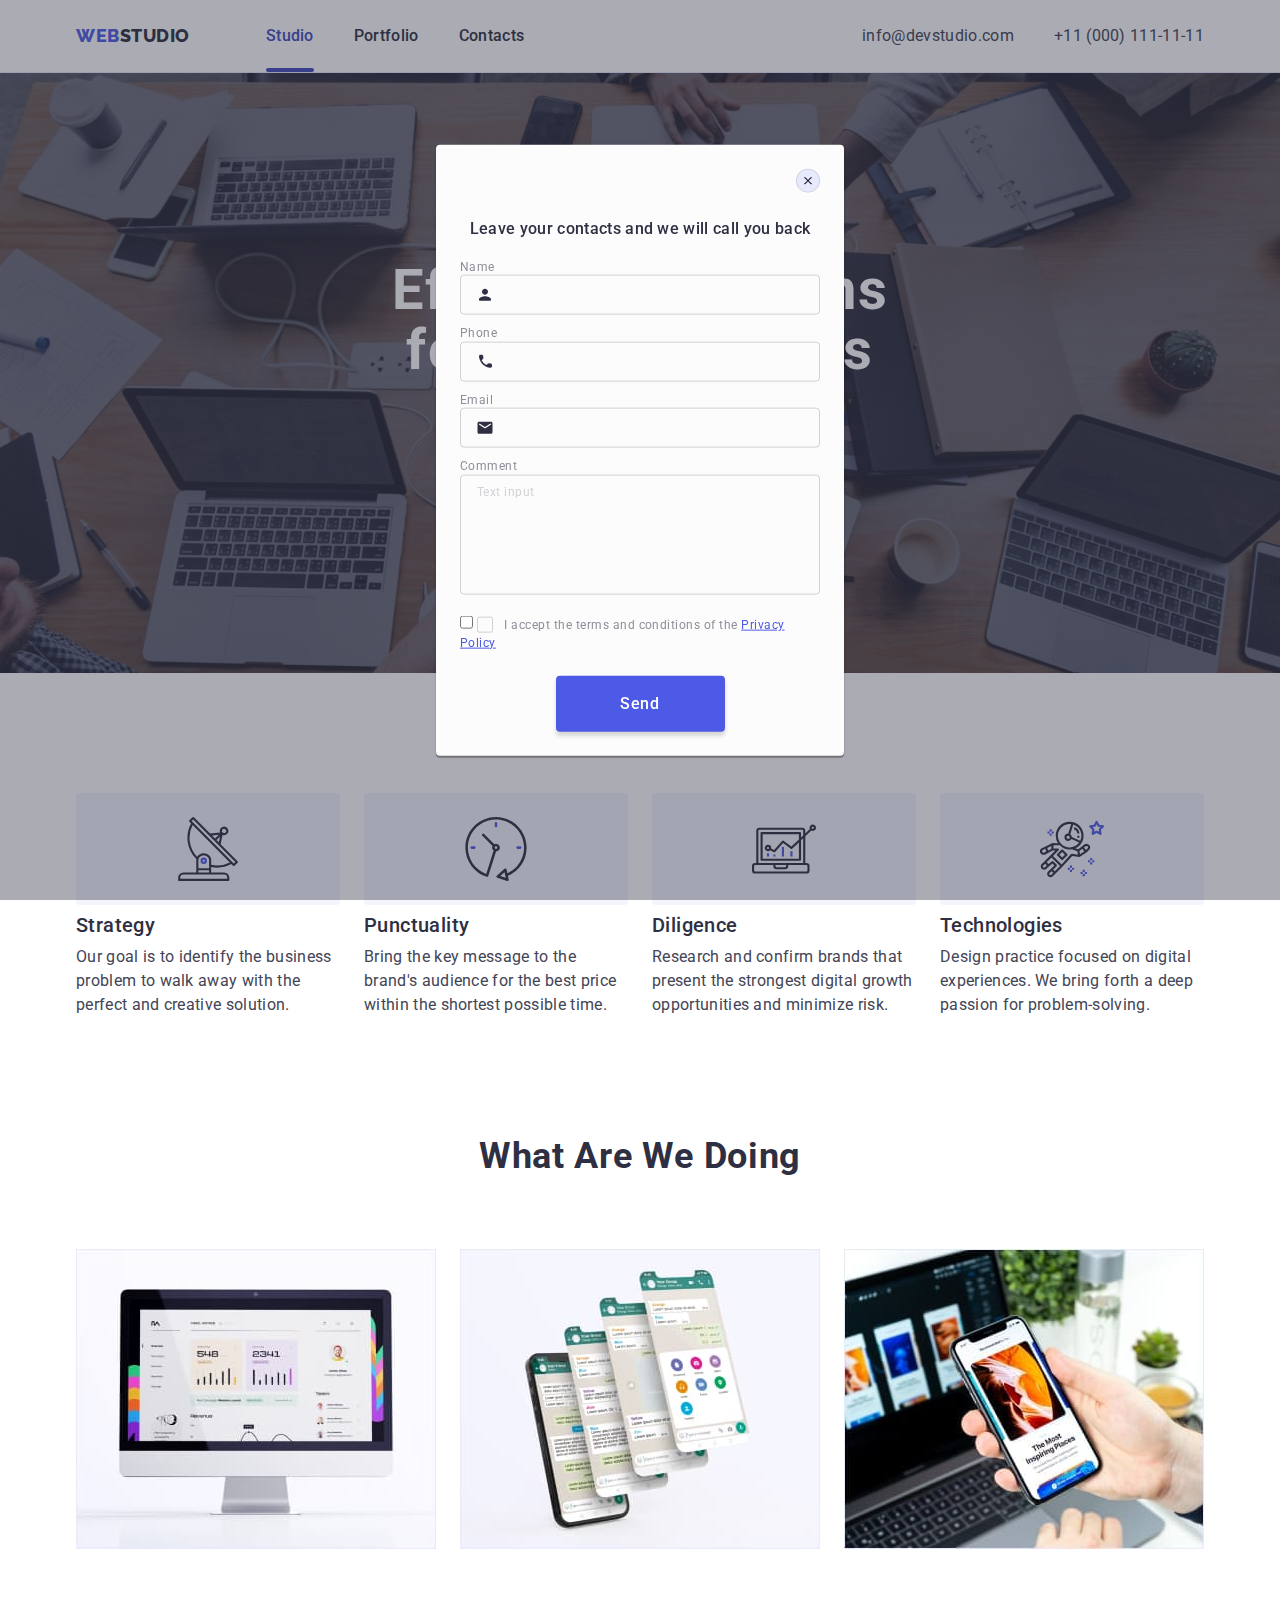
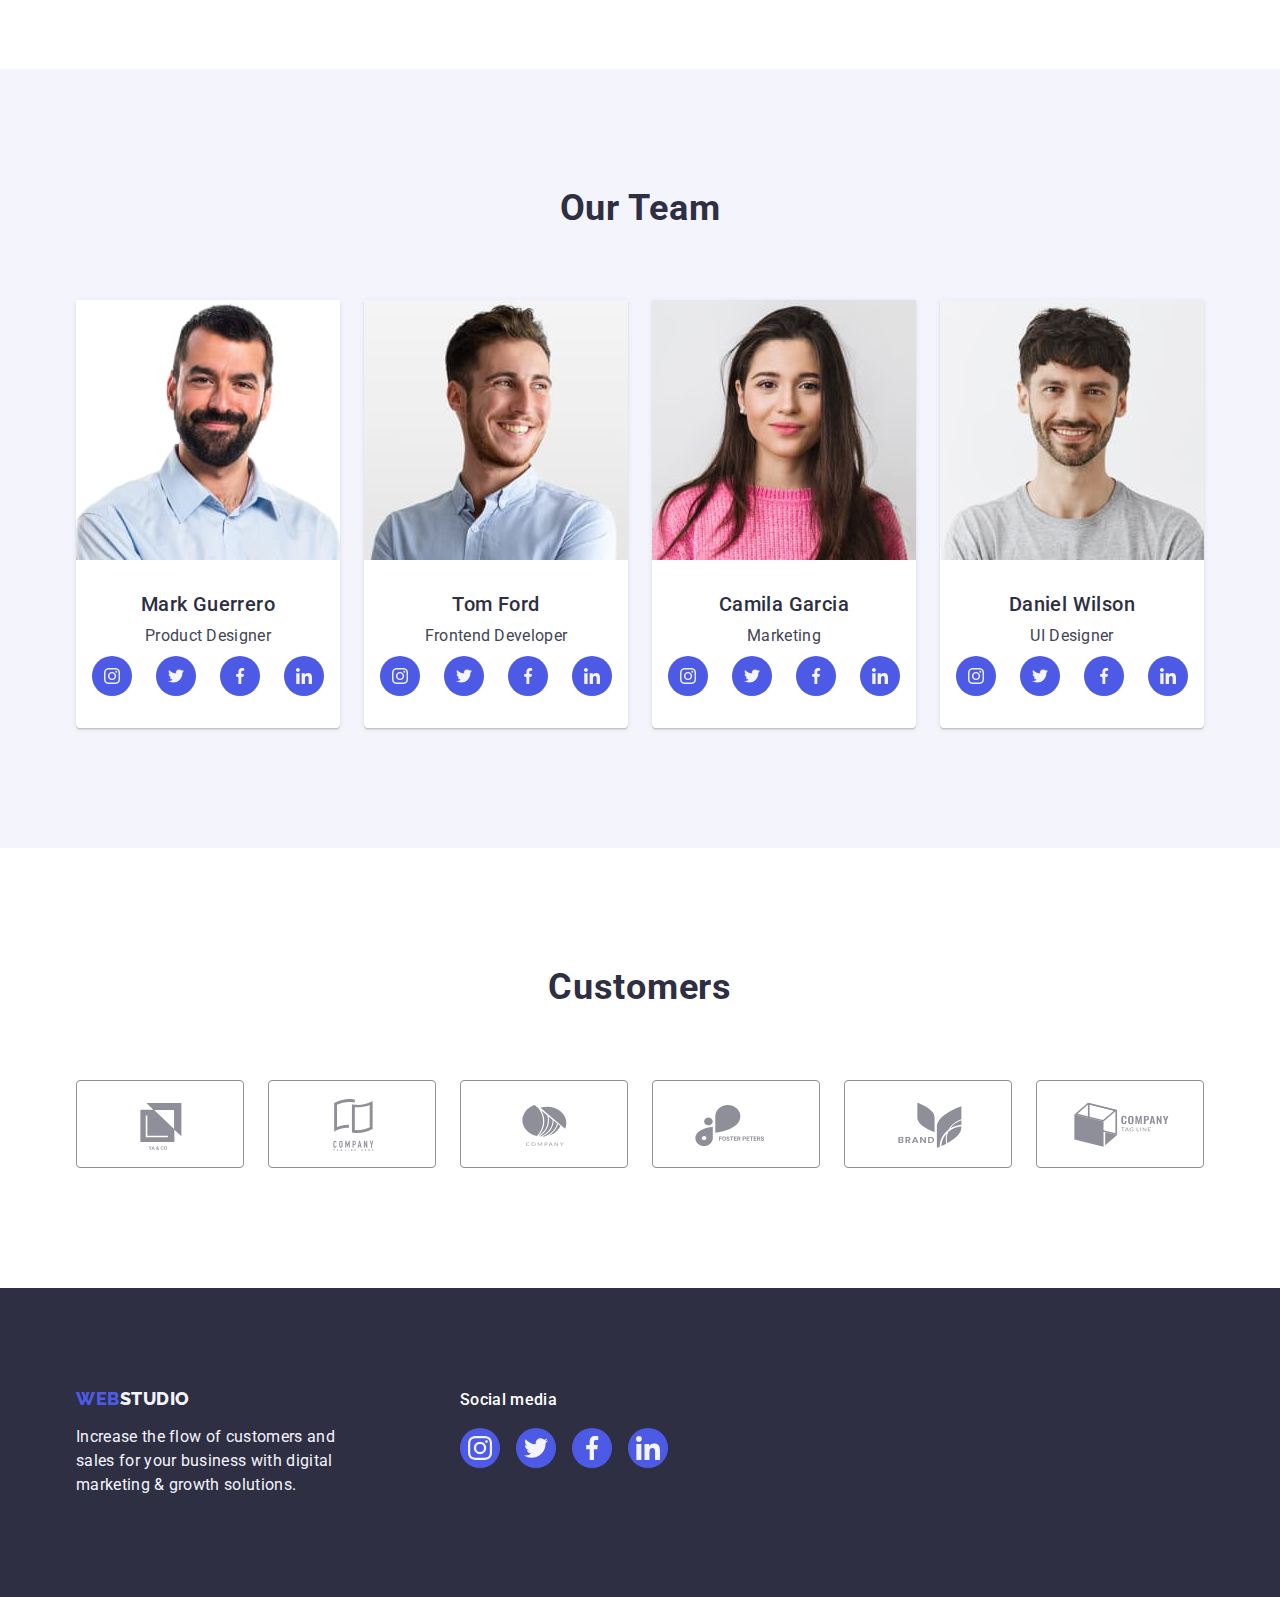
==== commit b6507488: "add" ====
--- a/index.html
+++ b/index.html
@@ -390,52 +390,55 @@
         <use href="./images/icons.svg#icon-close"></use>
       </svg>
     </button>
-
+    <p class="modal-form-desc">Leave your contacts and we will call you back</p>
 <!-- MODAL FORM -->
     <form class="modal-form">
-      <p class="modal-form-desc">Leave your contacts and we will call you back</p>
-<!-- INPUTS-NAME-PHONE-EMAIL -->
-      <label class="modal-form-field">
-        <span class="modal-form-input-desc">Name</span>
-        <span class="modal-form-input-wrapper">
-          <input class="modal-form-input" type="text" name="user_name" required pattern="[a-zA-Zа-яА-ЯіІїЇґҐ]+" minlength="2">
-          <svg class="input-icon" aria-label="person-icon" width="18" height="18">
+      <div class="modal-form-container">
+        <label for="user-name" class="modal-form-field">Name</label>
+        <div class="modal-form-input-wrapper">
+          <input id="user-name" class="modal-form-input" type="text" name="user-name" required
+            pattern="[a-zA-Zа-яА-ЯіІїЇґҐ]+" minlength="2">
+          <svg class="input-icon" aria-label="person-icon" width="18" height="24">
             <use href="./images/icons.svg#icon-person"></use>
           </svg>
-        </span>
-      </label>
-      <label class="modal-form-field">
-        <span class="modal-form-input-desc">Phone</span>
-        <span class="modal-form-input-wrapper">
-          <input type="tel" name="user_phone_number" class="modal-form-input" required pattern="[0-9]{3}-[0-9]{3}-[0-9]{2}-[0-9]{2}"
-          title="xxx-xxx-xx-xx">
-          <svg aria-label="phone-icon" class="input-icon" width="18" height="24" >
+        </div>
+      </div>
+      <div class="modal-form-container">
+        <label for="user-phone" class="modal-form-field">Phone</label>
+        <div class="modal-form-input-wrapper">
+          <input id="user-phone" class="modal-form-input" type="tel" name="user_phone_number" class="modal-form-input" required
+            pattern="[0-9]{3}-[0-9]{3}-[0-9]{2}-[0-9]{2}" title="xxx-xxx-xx-xx">
+          <svg aria-label="phone-icon" class="input-icon" width="18" height="24">
             <use href="./images/icons.svg#icon-phone"></use>
           </svg>
-        </span>
-      </label>
-      <label class="modal-form-field">
-        <span class="modal-form-input-desc">Email</span>
-        <span class="modal-form-input-wrapper">
-          <input type="email" name="user_email" class="modal-form-input" required>
+        </div>
+      </div>
+      <div class="modal-form-container">
+        <label for="user-email" class="modal-form-field">Email</label>
+        <div class="modal-form-input-wrapper">
+          <input id="user-email" type="email" name="user_email" class="modal-form-input" required>
           <svg aria-label="phone-icon" class="input-icon" width="18" height="24">
             <use href="./images/icons.svg#icon-email"></use>
           </svg>
-        </span>
-      </label>
+        </div>
+      </div>
 <!-- TEXTAREA -->
-      <label class="modal-form-text-input">
-        <span class="modal-form-input-desc">Comment</span>
-        <textarea class="modal-form-message" name="user-message" placeholder="Text input"></textarea>
-      </label>
+<div class="modal-form-message-container">
+  <label for="user-comment" class="modal-form-field">Comment</label>
+  <textarea id="user-comment" class="modal-form-message" name="user-comment" placeholder="Text input"></textarea>
+</div>
 <!-- CHECKBOX -->
-      <label class="modal-form-check-desc">
-        <input class="modal-form-checkbox" type="checkbox" name="user-policy" required>
-        <svg class="modal-form-own-checkbox" width="16" height="16">
-          <use class="modal-form-chekmark-icon" href="./images/icons.svg#icon-checkmark"></use>
-        </svg>
-        I accept the terms and conditions of the&nbsp;<a href="" class="policy-link">Privacy Policy</a>
-      </label>
+<div class="modal-form-checkbox-container">
+  <input id="user-privacy" class="modal-form-checkbox" type="checkbox" value="true" name="user-privacy" required>
+  <label for="user-privacy" class="modal-form-check-desc">
+    <span class="modal-form-own-checkbox">
+      <svg class="modal-form-own-checkbox-icon" width="10" height="8">
+        <use class="modal-form-chekmark-icon" href="./images/icons.svg#icon-checkmark"></use>
+      </svg>
+    </span>
+    I accept the terms and conditions of the <a href="" class="policy-link">Privacy Policy</a>
+  </label>
+</div>
 <!-- SUBMIT BUTTON -->
       <button type="submit" class="modal-form-submit-btn">Send</button>
     </form>
--- a/css/styles.css
+++ b/css/styles.css
@@ -645,12 +645,10 @@
 /* ===============/MODAL WINDOW================= */
 
 /* ===============MODAL FORM================= */
-/* .modal-form {
-    display: flex;
-    flex-direction: column;
-    max-height: 488;
-    padding: 72px 24px 24px 24px; 
-} */
+
+.modal-form-container {
+    margin-bottom: 8px;
+}
 
 .modal-form-desc {
     font-weight: 500;
@@ -665,18 +663,13 @@
 /* =INPUTS-NAME_PHONE_EMAIL= */
 
 .modal-form-field {
-    display: block;
-    margin-bottom: 8px;
-}
-
-.modal-form-input-desc {
     /* display: block; */
+    margin-bottom: 4px;
     font-weight: 400;
     font-size: 12px;
-    line-height: 1.16px;
+    line-height: 1.17px;
     letter-spacing: 0.04em;
     color: var(--thirdly-page-color);
-    margin-bottom: 4px;
 }
 
 .modal-form-input{
@@ -684,20 +677,19 @@
     height: 40px;
     padding-left: 38px;
     border-radius: 4px;
-    border: 1px solid rgba(46, 47, 66, 0.4);
+    border: 1px solid rgba(46, 47, 66, 0.2);
     color: var(--primary-text-color-theme-light);
-    background-color: inherit;
+    background-color: transparent;
+    outline: transparent;
     transform: border-color var(--transition-dur-and-func);
 }
 
 .modal-form-input:focus {
-    outline: none;
     border-color: var(--accent-page-color);
 }
 
 .modal-form-input-wrapper {
     position: relative;
-    display: block;
 }
 
 .input-icon {
@@ -705,36 +697,32 @@
     top: 50%;
     left: 16px;
     transform: translateY(-50%);
-    /* display: block; */
     fill: var(--primary-text-color-theme-light);
     cursor: pointer;
-    transition: fill var(--transition-dur-and-func),
-    filter var(--transition-dur-and-func);
+    transition: fill var(--transition-dur-and-func);
 }
 
 .modal-form-input:focus + .input-icon {
     fill: var(--accent-page-color);
-    /* filter: drop-shadow(0px 4px 4px rgba(0, 0, 0, 0.25)) drop-shadow(0px 4px 4px rgba(0, 0, 0, 0.25)); */
-}
-/* =/NAME_PHONE_EMAIL= */
+}
 
 
 /* =TEXTAREA=*/
 
-.modal-form-text-input {
-    display: block;
+.modal-form-message-container {
     margin-bottom: 16px;
 }
 
 .modal-form-message {
-    resize: none;
     width: 100%;
     height: 120px;
     padding: 8px 16px;
-    border: 1px solid rgba(46, 47, 66, 0.4);
+    border: 1px solid rgba(46, 47, 66, 0.2);
     border-radius: 4px;
     color: var(--primary-text-color-theme-light);
-    background-color: inherit;
+    background-color: transparent;
+    outline: transparent;
+    resize: none;
     transition: border-color var(--transition-dur-and-func);
 }
 
@@ -742,16 +730,15 @@
     padding-top: 8px;
     font-weight: 400;
     font-size: 12px;
-    line-height: 1.16px;
+    line-height: 1.17px;
     letter-spacing: 0.04em;
-    color: rgba(46, 47, 66, 0.4);
+    color: rgba(46, 47, 66, 0.2);
 }
 
 .modal-form-message:focus {
-    outline: none;
     border-color: var(--accent-page-color);
 }
-/* =/TEXTAREA=*/
+
 
 /* =CHECKBOX= */
 
@@ -759,60 +746,51 @@
     color: var(--accent-page-color);
 }
 
-.modal-form-checkbox {
-appearance: none;
-position: absolute;
+.modal-form-checkbox-container {
+    margin-bottom: 24px;
 }
 
 .modal-form-check-desc {
-    display: flex;
-    align-items: center;
+    /* display: flex;
+    align-items: center; */
     font-size: 12px;
-    line-height: 1.16;
+    line-height: 1.17;
     letter-spacing: 0.04em;
     color: var(--thirdly-page-color);
-    margin-bottom: 24px;
 } 
 
 .modal-form-own-checkbox {
+    display: inline-flex;
+    align-items: center;
+    justify-content: center;
+    width: 16px;
+    height: 16px;
     padding: 4px 3px;
-    /* fill: var(--accent-color); */
-    /* background: var(--accent-color); */
-    border: 1px solid rgba(46, 47, 66, 0.4);;
+    background-color:transparent;
+    border: 1px solid rgba(46, 47, 66, 0.2);;
     border-radius: 2px;
     cursor: pointer;
     margin-right: 8px;
 }
 
-.modal-form-checkbox:checked + .modal-form-own-checkbox {
-    outline: none;
-    border-color: var(--accent-color);
+.modal-form-checkbox:checked + .modal-form-check-desc > .modal-form-own-checkbox {
+    border: none;
     background-color: var(--accent-color);
+}
+
+.modal-form-checkbox:focus + .modal-form-check-desc > .modal-form-own-checkbox {
+    background-color: var(--accent-color);
+}
+
+.modal-form-checkbox:checked + .modal-form-check-desc > .modal-form-own-checkbox > .modal-form-chekmark-icon {
+    opacity: 1;
+    fill: var(--primary-text-color-theme-dark);
 }
 
 .modal-form-chekmark-icon {
     opacity: 0;
 }
-
-.modal-form-checkbox:checked + .modal-form-own-checkbox > .modal-form-chekmark-icon {
-    opacity: 1;
-}
-
-.modal-form-checkbox:focus + .modal-form-own-checkbox {
-    border-color: var(--accent-color);
-    background-color: var(--accent-color);
-}
-
-/* .modal-form-check:checked + .modal-form-check-desc::before {
-background-color: var(--accent-color);
-border-color: var(--accent-color);
-} */
-
-/* .modal-form-check:focus + .modal-form-check-desc::before {
-    background-color: var(--accent-color);
-    border-color: var(--accent-color);
-    } */
-
+/* =SUBMIT BUTTON= */
 .modal-form-submit-btn {
     display: block;
     margin-right: auto;
@@ -827,6 +805,7 @@
     color: var(--background-color-theme-light); 
     border: none;
     padding: 16px 32px;
+    height: 56px;
     min-width: 169px;
     background-color: var(--accent-page-color);
     box-shadow: 0px 4px 4px rgba(0, 0, 0, 0.15);
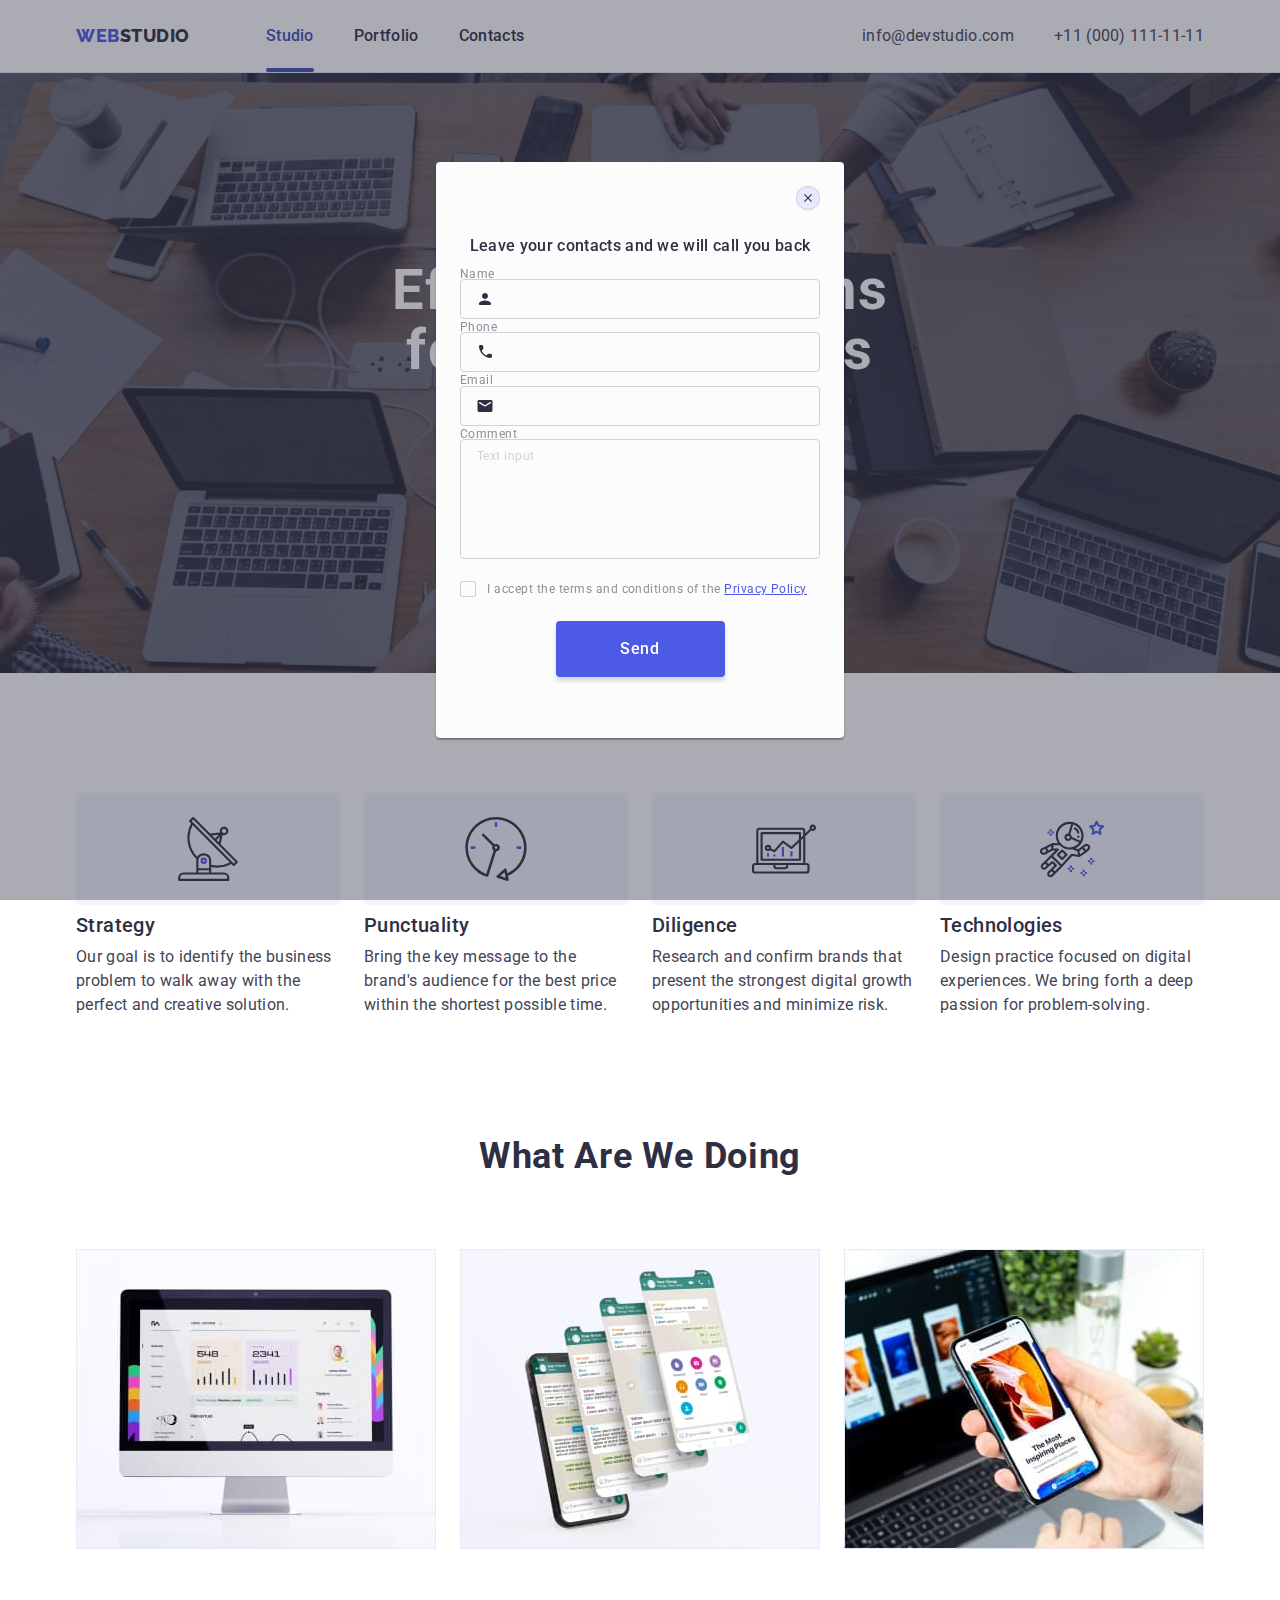
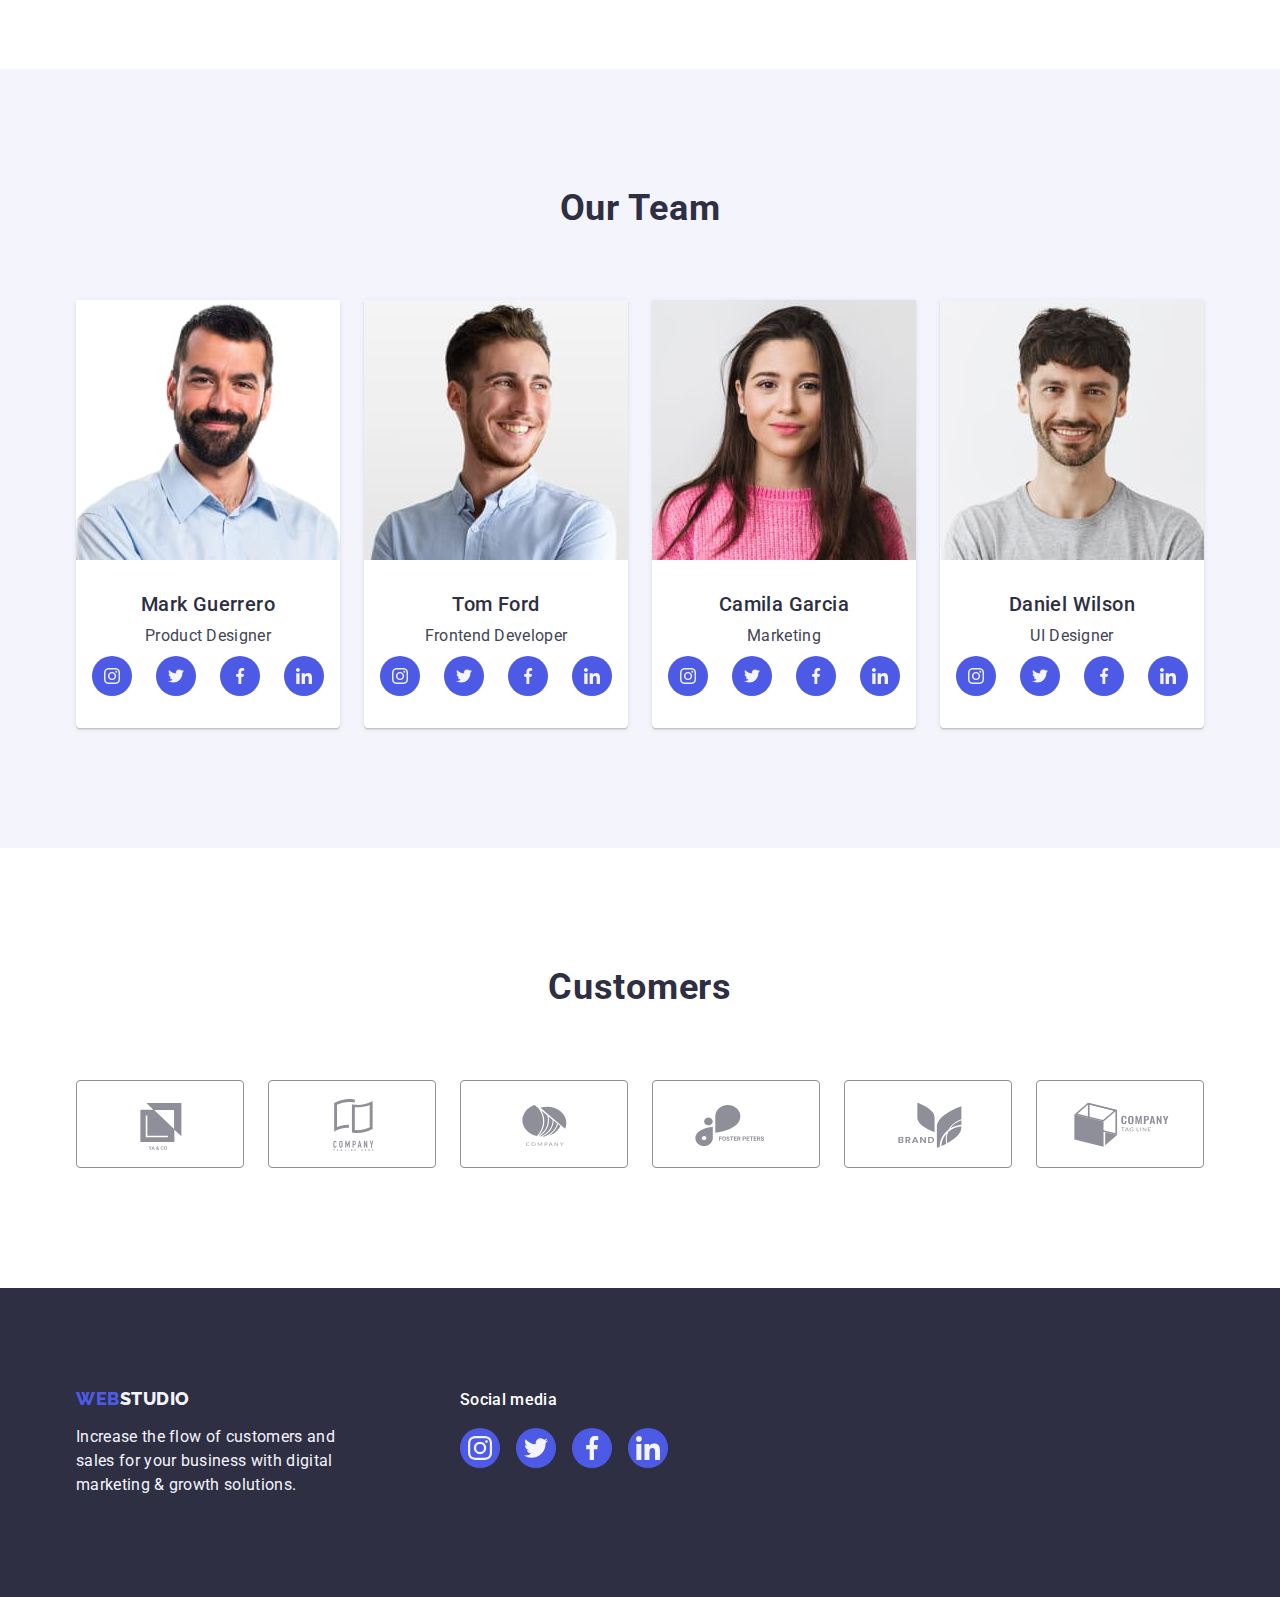
==== commit b8bf2e6a: "add" ====
--- a/index.html
+++ b/index.html
@@ -406,7 +406,7 @@
       <div class="modal-form-container">
         <label for="user-phone" class="modal-form-field">Phone</label>
         <div class="modal-form-input-wrapper">
-          <input id="user-phone" class="modal-form-input" type="tel" name="user_phone_number" class="modal-form-input" required
+          <input id="user-phone" class="modal-form-input" type="tel" name="user_phone_number" required
             pattern="[0-9]{3}-[0-9]{3}-[0-9]{2}-[0-9]{2}" title="xxx-xxx-xx-xx">
           <svg aria-label="phone-icon" class="input-icon" width="18" height="24">
             <use href="./images/icons.svg#icon-phone"></use>
@@ -429,11 +429,11 @@
 </div>
 <!-- CHECKBOX -->
 <div class="modal-form-checkbox-container">
-  <input id="user-privacy" class="modal-form-checkbox" type="checkbox" value="true" name="user-privacy" required>
+  <input id="user-privacy" class="modal-form-checkbox visually-hidden" type="checkbox" value="true" name="user-privacy" required>
   <label for="user-privacy" class="modal-form-check-desc">
     <span class="modal-form-own-checkbox">
       <svg class="modal-form-own-checkbox-icon" width="10" height="8">
-        <use class="modal-form-chekmark-icon" href="./images/icons.svg#icon-checkmark"></use>
+        <use class="modal-form-chekmark-icon" href="./images/checkmarks.svg#icon-checkmark"></use>
       </svg>
     </span>
     I accept the terms and conditions of the <a href="" class="policy-link">Privacy Policy</a>
--- a/css/styles.css
+++ b/css/styles.css
@@ -663,7 +663,7 @@
 /* =INPUTS-NAME_PHONE_EMAIL= */
 
 .modal-form-field {
-    /* display: block; */
+    display: block;
     margin-bottom: 4px;
     font-weight: 400;
     font-size: 12px;
@@ -681,7 +681,7 @@
     color: var(--primary-text-color-theme-light);
     background-color: transparent;
     outline: transparent;
-    transform: border-color var(--transition-dur-and-func);
+    transition: border-color var(--transition-dur-and-func);
 }
 
 .modal-form-input:focus {
@@ -751,10 +751,8 @@
 }
 
 .modal-form-check-desc {
-    /* display: flex;
-    align-items: center; */
     font-size: 12px;
-    line-height: 1.17;
+    line-height: 1.17px;
     letter-spacing: 0.04em;
     color: var(--thirdly-page-color);
 } 
@@ -763,33 +761,28 @@
     display: inline-flex;
     align-items: center;
     justify-content: center;
+    fill: transparent;
     width: 16px;
     height: 16px;
-    padding: 4px 3px;
+    padding: 0;
     background-color:transparent;
-    border: 1px solid rgba(46, 47, 66, 0.2);;
+    border: 1px solid rgba(46, 47, 66, 0.2);
     border-radius: 2px;
     cursor: pointer;
     margin-right: 8px;
 }
 
-.modal-form-checkbox:checked + .modal-form-check-desc > .modal-form-own-checkbox {
+.modal-form-checkbox:checked + .modal-form-checkbox-container + .modal-form-own-checkbox {
     border: none;
     background-color: var(--accent-color);
+    border-color: var(--accent-color);
 }
 
 .modal-form-checkbox:focus + .modal-form-check-desc > .modal-form-own-checkbox {
     background-color: var(--accent-color);
-}
-
-.modal-form-checkbox:checked + .modal-form-check-desc > .modal-form-own-checkbox > .modal-form-chekmark-icon {
-    opacity: 1;
     fill: var(--primary-text-color-theme-dark);
 }
 
-.modal-form-chekmark-icon {
-    opacity: 0;
-}
 /* =SUBMIT BUTTON= */
 .modal-form-submit-btn {
     display: block;
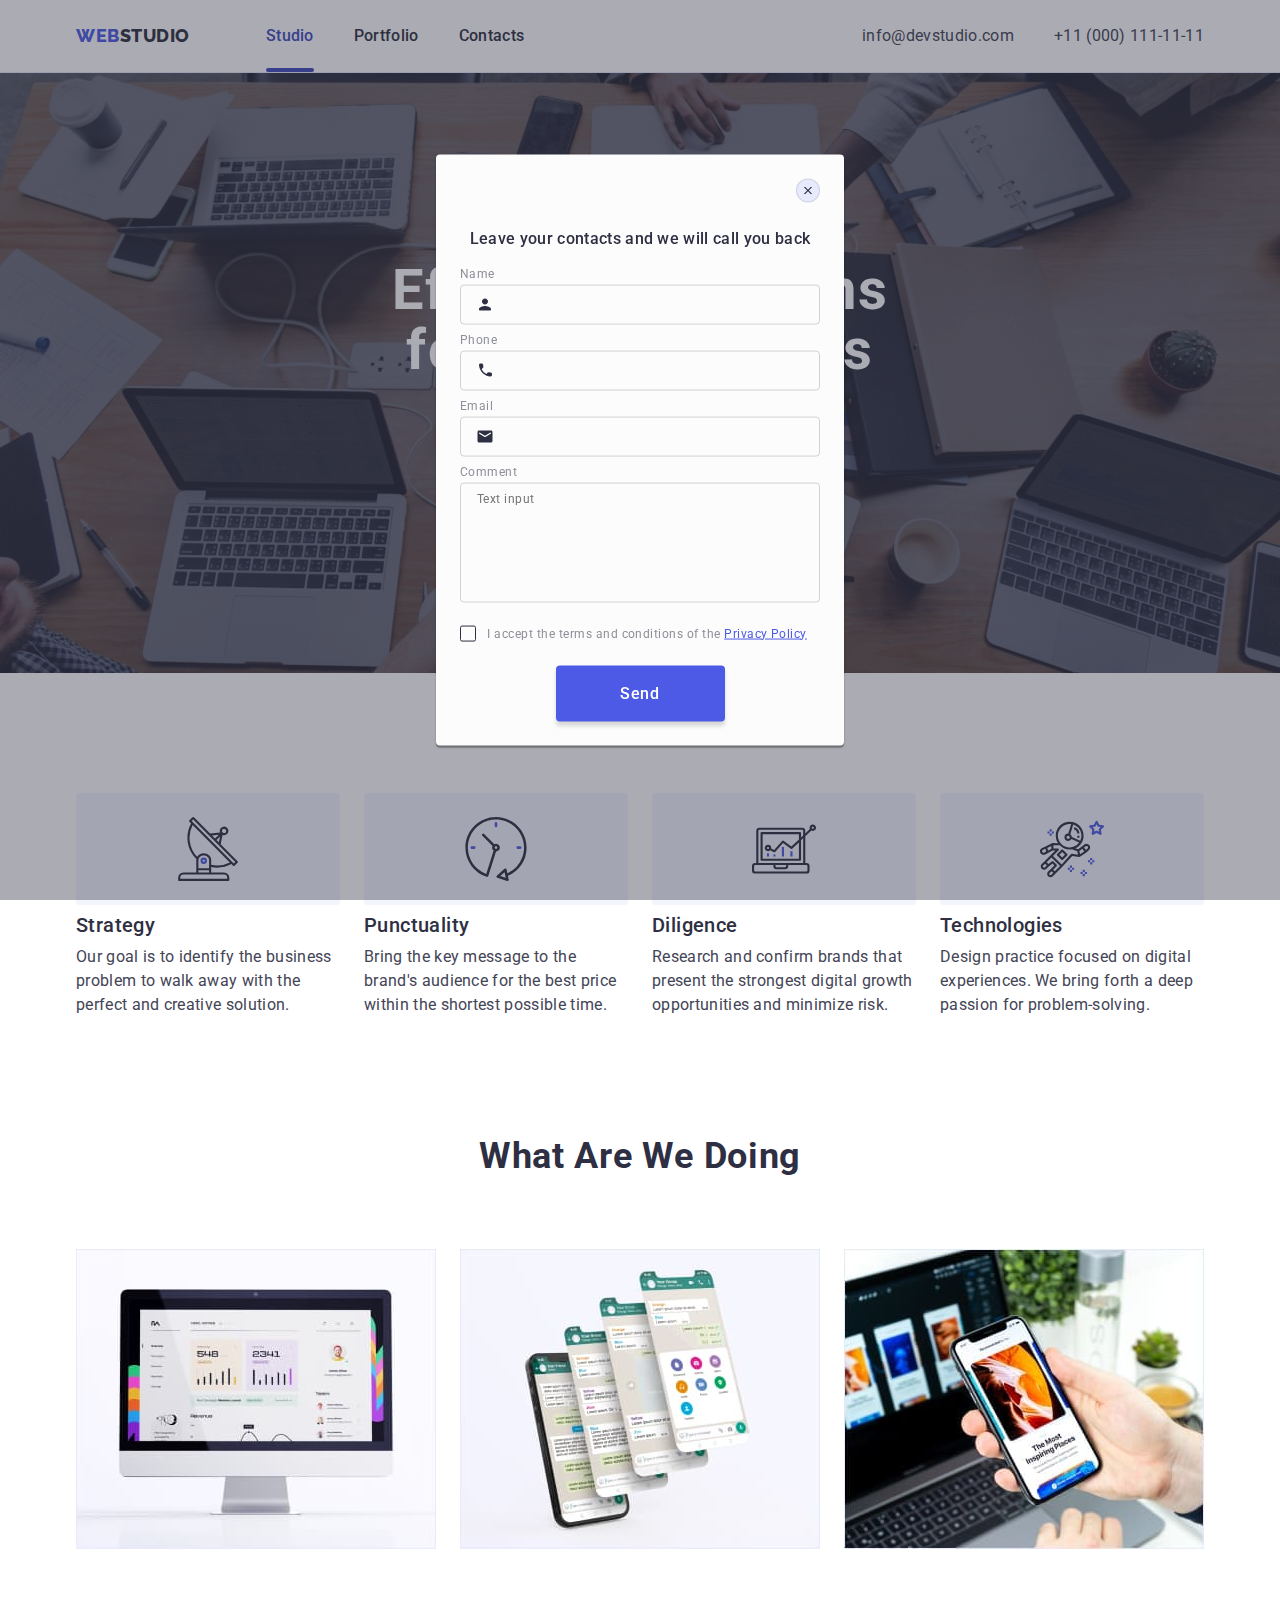
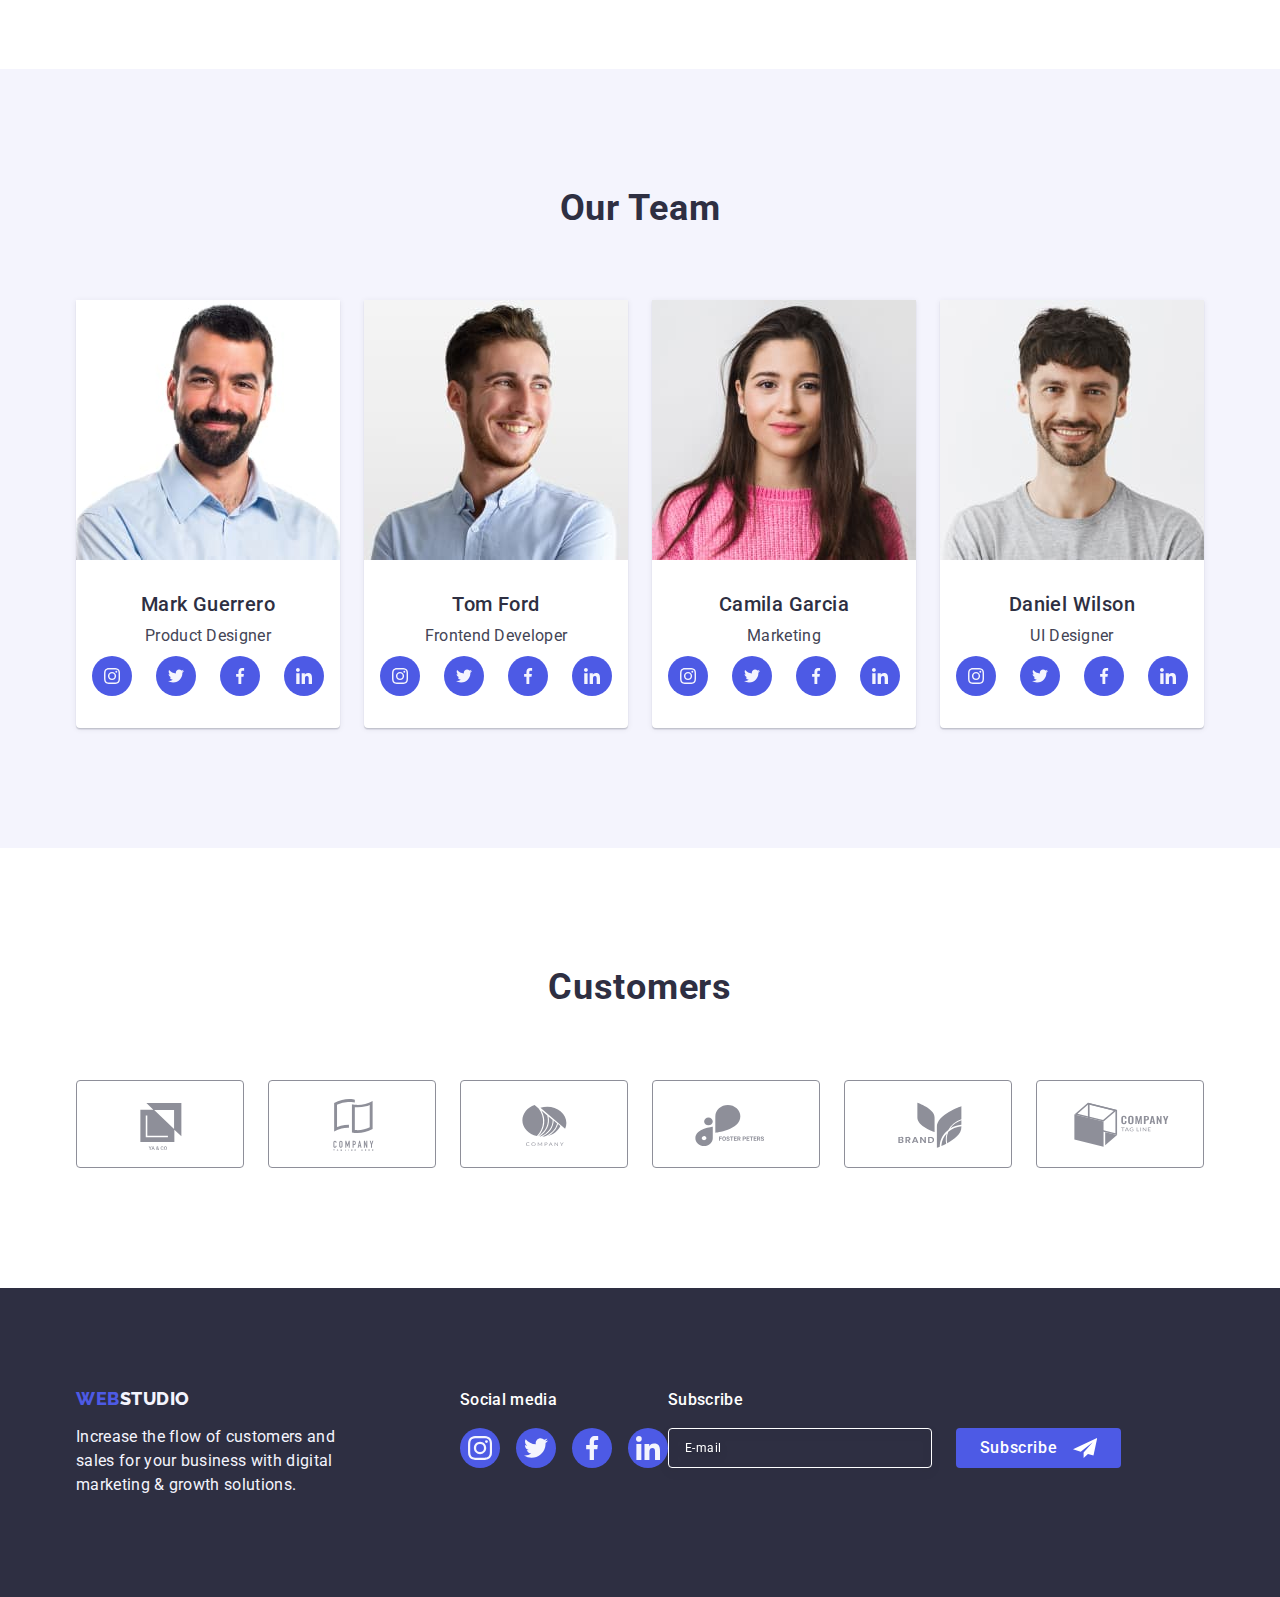
==== commit ba9c07a5: "add" ====
--- a/index.html
+++ b/index.html
@@ -378,6 +378,20 @@
             </a>
           </li>
         </ul>
+      </div>
+      <div class="subscribe-form-container">
+        <p class="footer-media-desc description">Subscribe</p>
+        <form class="footer-form">
+        <label for="" class="footer-form-field">
+          <input class="footer-form-input" name="user-email" type="email" placeholder="E-mail">
+        </label>
+        <button type="submit" class="submit-form-btn">Subscribe
+          <svg class="submit-form-btn-icon" width="24" height="24">
+            <use href="./images/icons.svg#icon-send"></use>
+          </svg>
+        </button>
+        </form>
+
       </div>
     </div>
   </footer>
--- a/css/styles.css
+++ b/css/styles.css
@@ -475,6 +475,56 @@
 .footer-social-link:focus {
     background-color: var(--accent-background-color);
 }
+
+.footer-form {
+    display: flex;
+}
+
+.footer-form-field {
+    margin-right: 24px;
+}
+
+.footer-form-input {
+    width: 264px;
+    height: 40px;
+    border: 1px solid var(--background-color-theme-light);
+    background-color: transparent;
+    font-size: 12px;
+    line-height: 1.5;
+    letter-spacing: 0.04em;
+    padding-left: 16px;
+    filter: drop-shadow(0px 4px 4px rgba(0, 0, 0, 0.15));
+   border-radius: 4px;
+   color: var(--background-color-theme-light);
+}
+
+.footer-form-input::placeholder {
+    color: var(--background-color-theme-light);
+}
+
+.submit-form-btn {
+    min-width: 165px;
+    height: 40px;
+    display: flex;
+    justify-content: center;
+    align-items: center;
+    font-weight: 500;
+    font-size: 16px;
+    line-height: 1.5;
+    letter-spacing: 0.04em;
+    color: var(--background-color-theme-light);
+    cursor: pointer;
+    background-color: var(--accent-page-color);
+    border: none;
+    border-radius: 4px;
+}
+
+.submit-form-btn-icon {
+    margin-left: 16px;
+    fill: var(--background-color-theme-light);
+}
+
+
 /* ===============/FOOTER================= */
 
 
@@ -667,7 +717,7 @@
     margin-bottom: 4px;
     font-weight: 400;
     font-size: 12px;
-    line-height: 1.17px;
+    line-height: 1.17;
     letter-spacing: 0.04em;
     color: var(--thirdly-page-color);
 }
@@ -714,12 +764,15 @@
 }
 
 .modal-form-message {
+    font-size: 12px;
+    line-height: 1.17;
+    letter-spacing: 0.04em;
+    color: rgba(46, 47, 66, 0.4);
     width: 100%;
     height: 120px;
     padding: 8px 16px;
     border: 1px solid rgba(46, 47, 66, 0.2);
     border-radius: 4px;
-    color: var(--primary-text-color-theme-light);
     background-color: transparent;
     outline: transparent;
     resize: none;
@@ -727,12 +780,11 @@
 }
 
 .modal-form-message::placeholder {
-    padding-top: 8px;
-    font-weight: 400;
-    font-size: 12px;
-    line-height: 1.17px;
+    /* padding-top: 8px; */
+    /* font-size: 12px;
+    line-height: 1.17;
     letter-spacing: 0.04em;
-    color: rgba(46, 47, 66, 0.2);
+    color: rgba(46, 47, 66, 0.4); */
 }
 
 .modal-form-message:focus {
@@ -752,7 +804,7 @@
 
 .modal-form-check-desc {
     font-size: 12px;
-    line-height: 1.17px;
+    line-height: 1.17;
     letter-spacing: 0.04em;
     color: var(--thirdly-page-color);
 } 
@@ -766,7 +818,8 @@
     height: 16px;
     padding: 0;
     background-color:transparent;
-    border: 1px solid rgba(46, 47, 66, 0.2);
+    /* border: 1px solid rgba(46, 47, 66, 0.2); */
+    border: 1px solid var(--background-color-theme-dark);
     border-radius: 2px;
     cursor: pointer;
     margin-right: 8px;
@@ -774,13 +827,16 @@
 
 .modal-form-checkbox:checked + .modal-form-checkbox-container + .modal-form-own-checkbox {
     border: none;
+    fill: var(--background-color-theme-light);
     background-color: var(--accent-color);
     border-color: var(--accent-color);
 }
 
 .modal-form-checkbox:focus + .modal-form-check-desc > .modal-form-own-checkbox {
+    border: none;
+    fill: var(--background-color-theme-light);
+    border-color: var(--accent-color);
     background-color: var(--accent-color);
-    fill: var(--primary-text-color-theme-dark);
 }
 
 /* =SUBMIT BUTTON= */
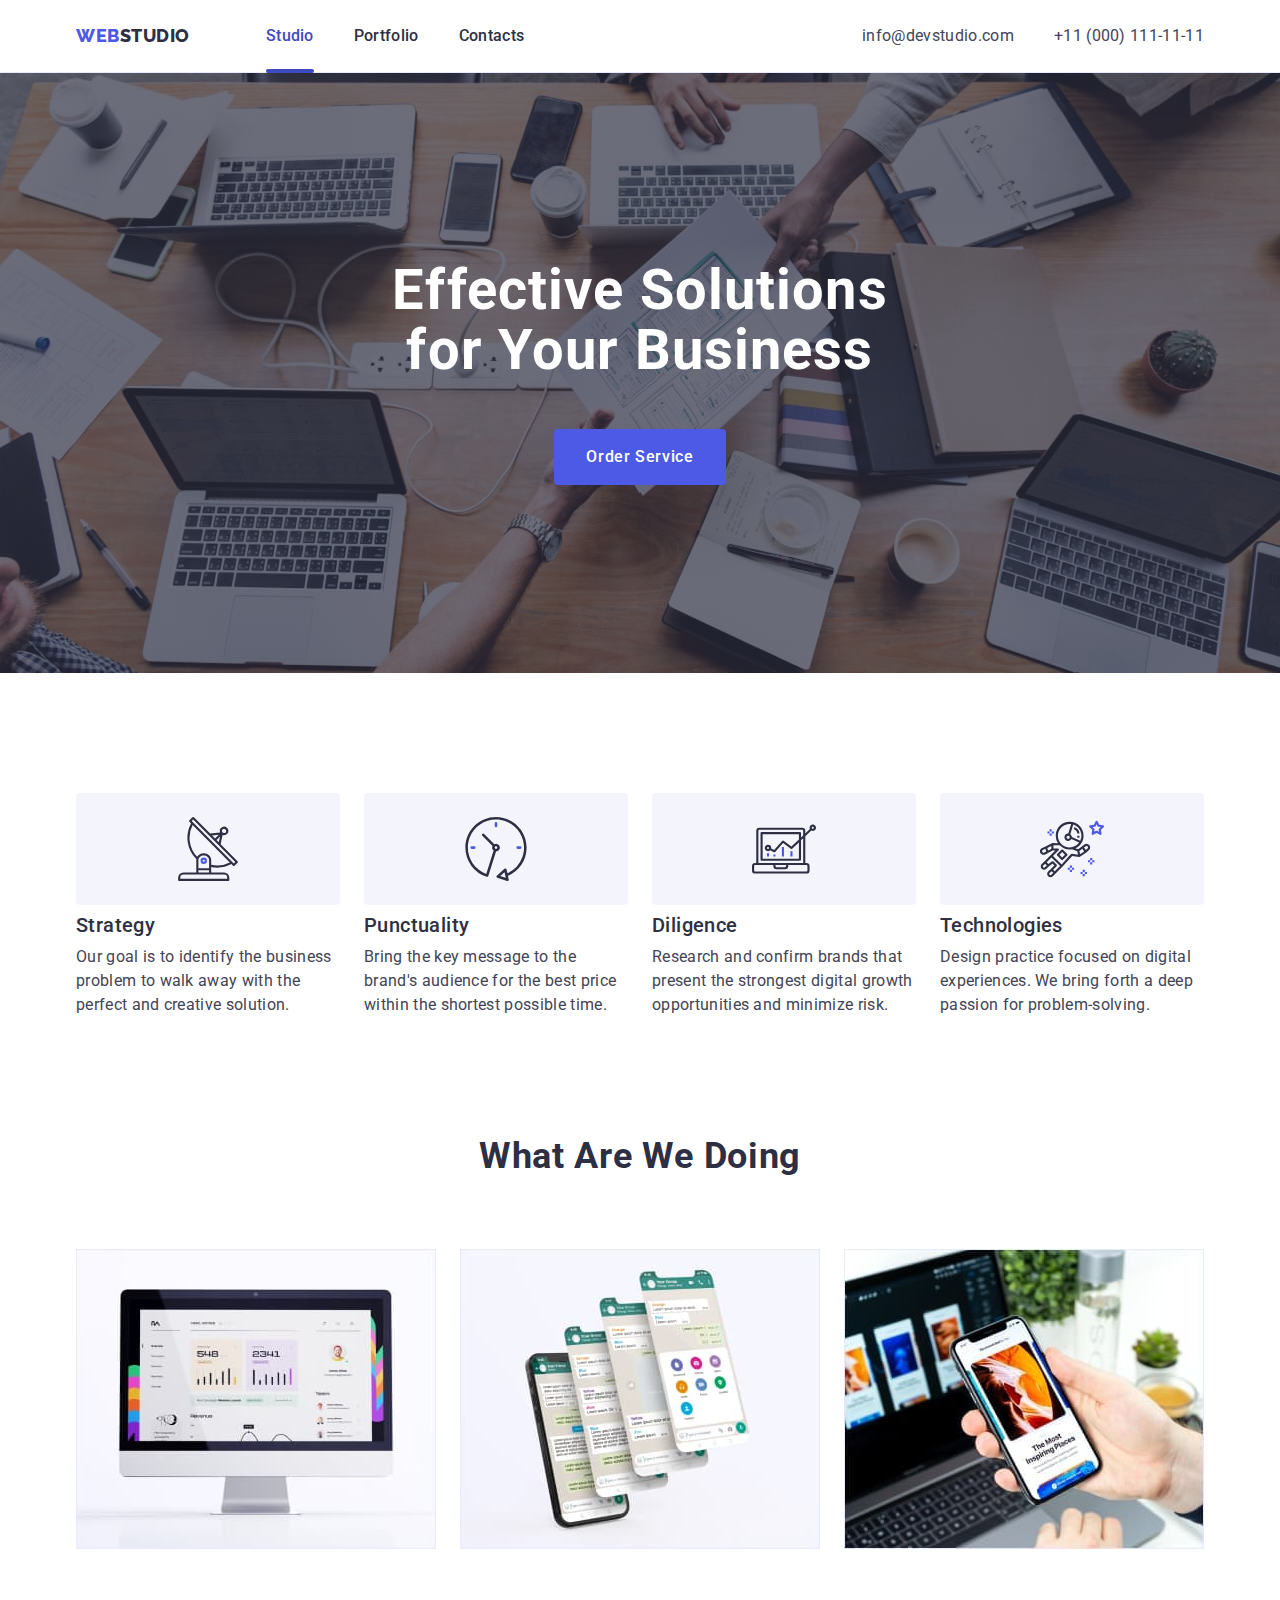
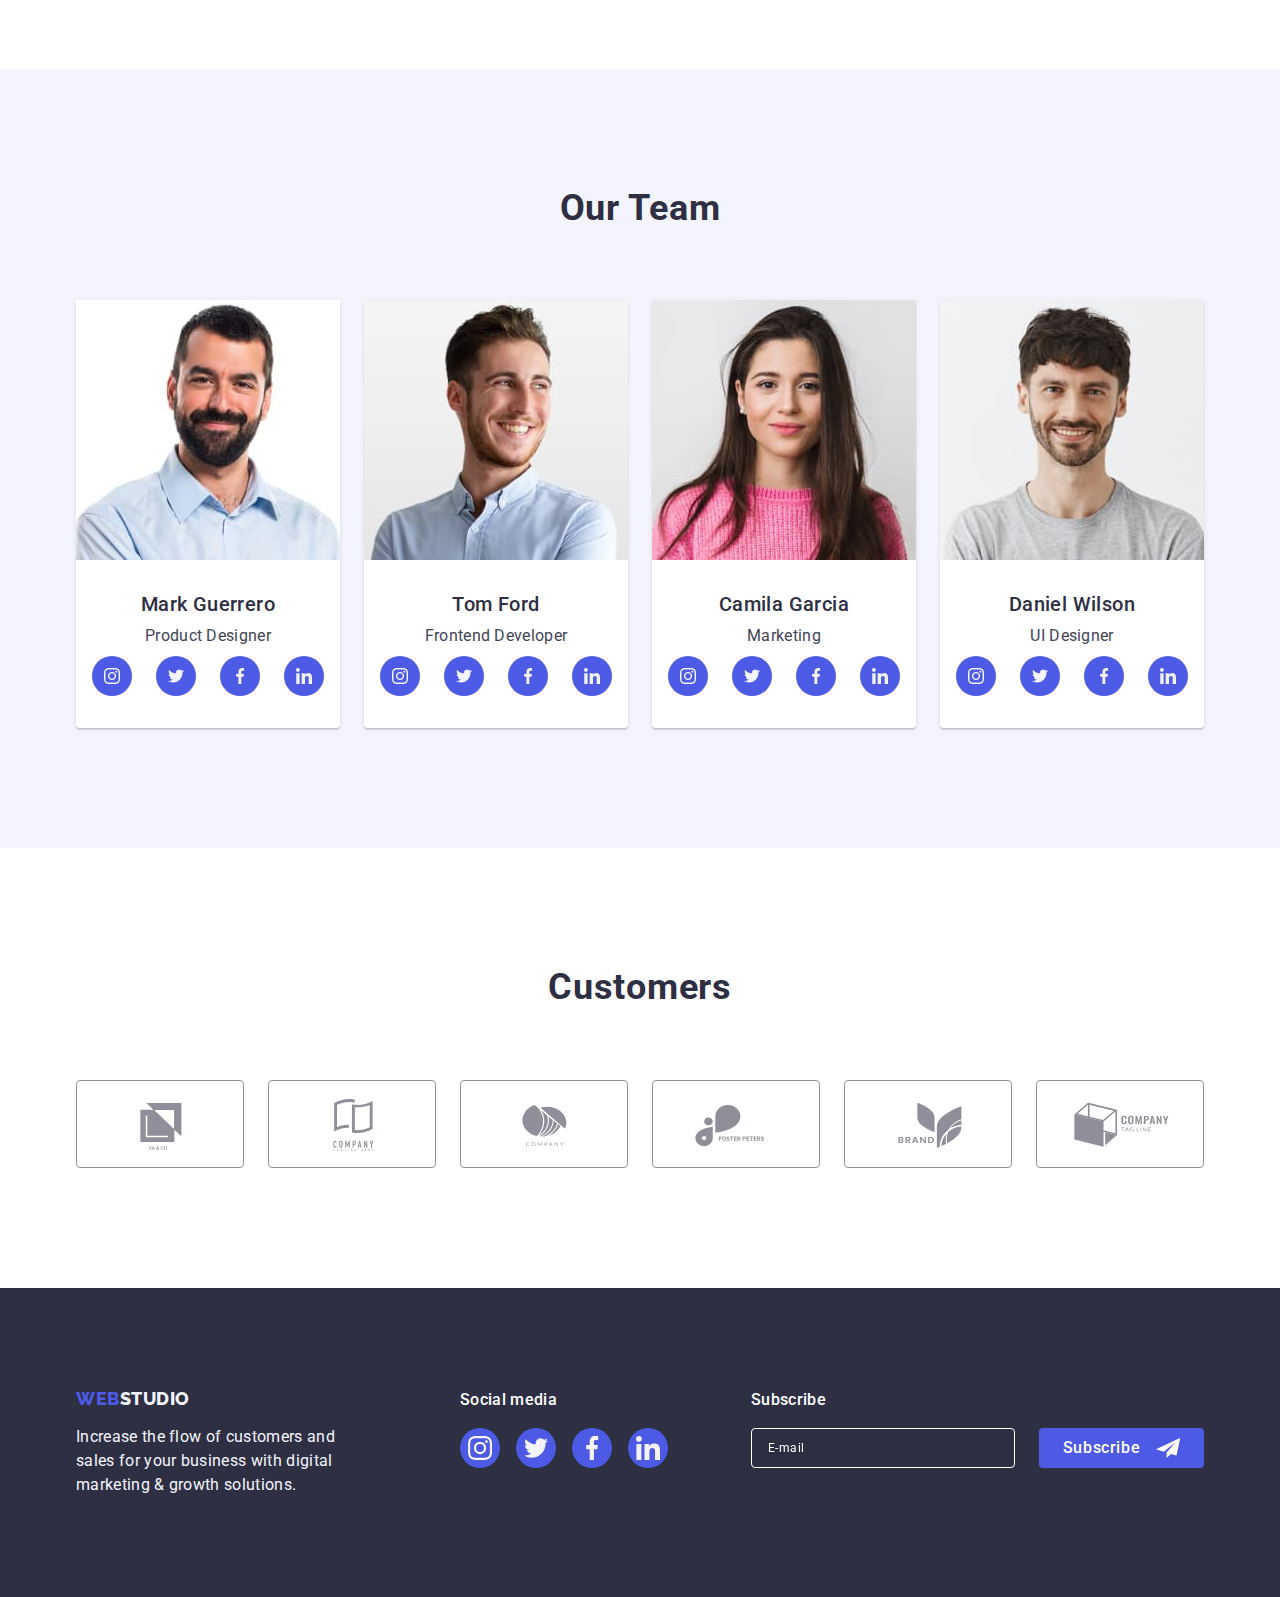
==== commit bf968dc1: "add" ====
--- a/index.html
+++ b/index.html
@@ -379,6 +379,7 @@
           </li>
         </ul>
       </div>
+      <!-- SUBSCRIBE -->
       <div class="subscribe-form-container">
         <p class="footer-media-desc description">Subscribe</p>
         <form class="footer-form">
@@ -391,13 +392,12 @@
           </svg>
         </button>
         </form>
-
       </div>
     </div>
   </footer>
 
 <!-- MODAL WINDOW -->
-<div class="backdrop" data-modal>
+<div class="backdrop is-hidden" data-modal>
   <div class="modal-window">
     <button type="button" class="modal-close-btn" data-modal-close>
       <svg aria-label="close" class="modal-close-btn-icon" width="8" height="8">
--- a/css/styles.css
+++ b/css/styles.css
@@ -162,7 +162,7 @@
     line-height: 1.5;
     letter-spacing: 0.02em;
     color: var(--primary-text-color-theme-light);
-    padding: 26px 0 26px;
+    padding: 27px 0 27px;
     transition: color var(--transition-dur-and-func);
 }
 
@@ -476,6 +476,10 @@
     background-color: var(--accent-background-color);
 }
 
+.subscribe-form-container {
+   margin-left: auto;
+}
+
 .footer-form {
     display: flex;
 }
@@ -517,6 +521,7 @@
     background-color: var(--accent-page-color);
     border: none;
     border-radius: 4px;
+    transition: background-color var(--transition-dur-and-func);
 }
 
 .submit-form-btn-icon {
@@ -524,7 +529,10 @@
     fill: var(--background-color-theme-light);
 }
 
-
+.submit-form-btn:hover,
+.submit-form-btn:focus {
+    background-color: var(--accent-color);
+}
 /* ===============/FOOTER================= */
 
 
@@ -767,10 +775,10 @@
     font-size: 12px;
     line-height: 1.17;
     letter-spacing: 0.04em;
-    color: rgba(46, 47, 66, 0.4);
     width: 100%;
     height: 120px;
     padding: 8px 16px;
+    color: var(--primary-text-color-theme-light);
     border: 1px solid rgba(46, 47, 66, 0.2);
     border-radius: 4px;
     background-color: transparent;
@@ -780,11 +788,10 @@
 }
 
 .modal-form-message::placeholder {
-    /* padding-top: 8px; */
-    /* font-size: 12px;
+    font-size: 12px;
     line-height: 1.17;
     letter-spacing: 0.04em;
-    color: rgba(46, 47, 66, 0.4); */
+    color: rgba(46, 47, 66, 0.4);
 }
 
 .modal-form-message:focus {
